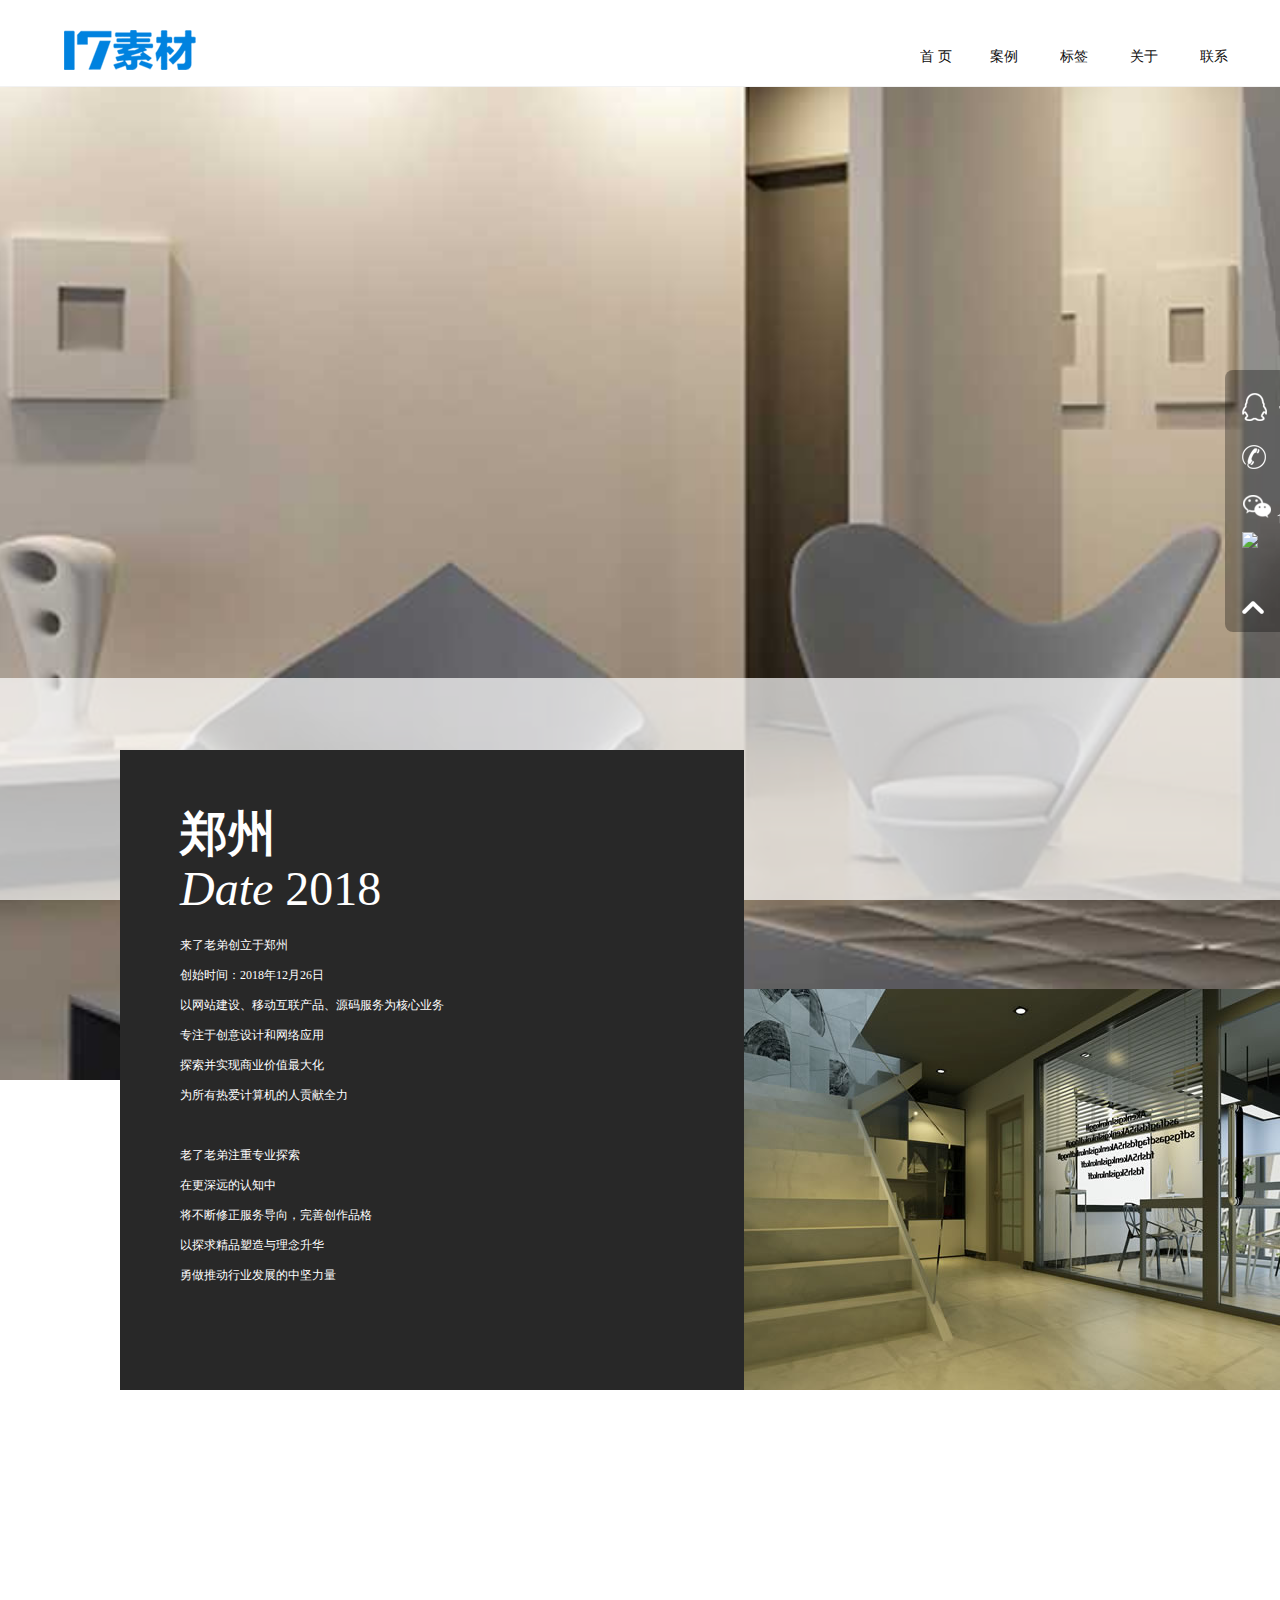
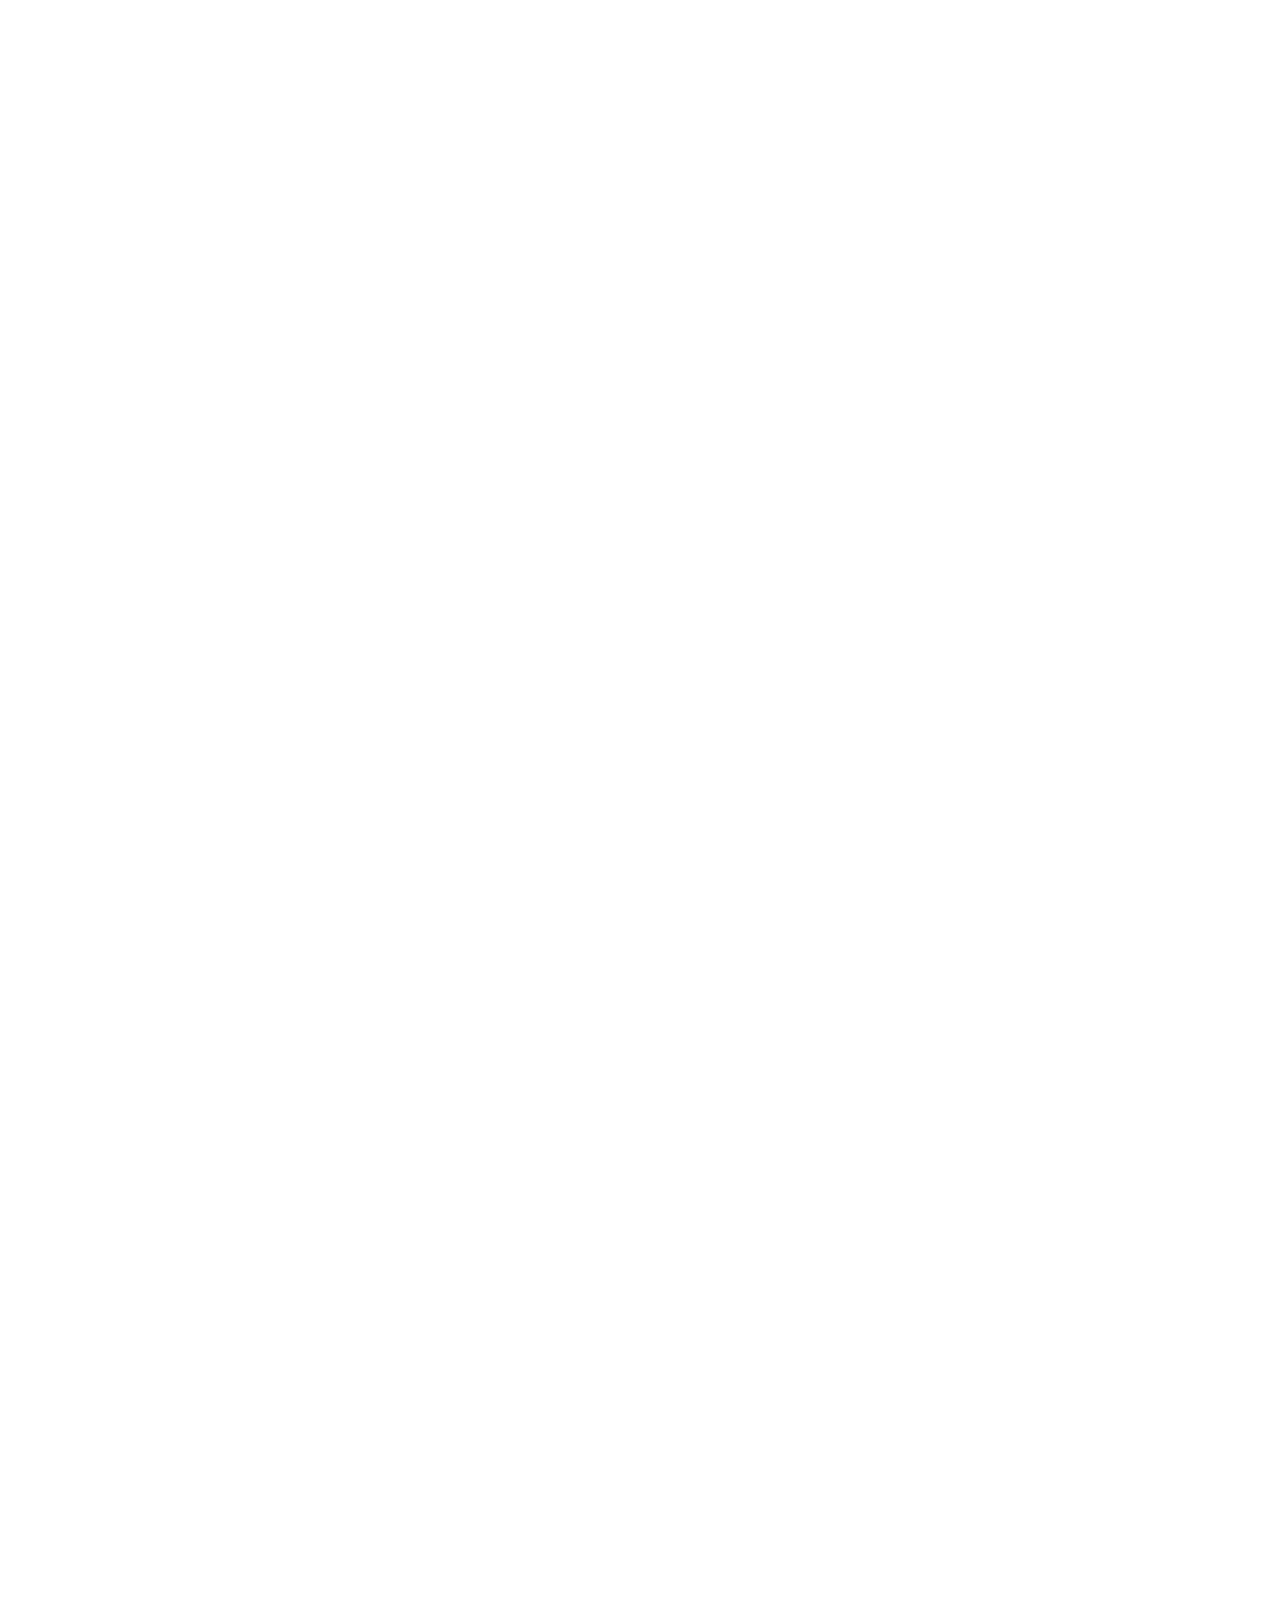
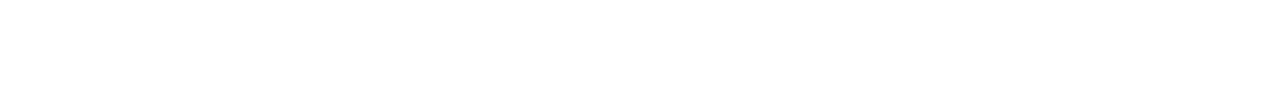
==== src/main/webapp/about.html @ 609a55c8 "前台整理-苗铭和" ====
<!DOCTYPE html PUBLIC "-//W3C//DTD XHTML 1.0 Transitional//EN" "http://www.w3.org/TR/xhtml1/DTD/xhtml1-transitional.dtd">
<html xmlns="http://www.w3.org/1999/xhtml">
<head>
<meta http-equiv="Content-Type" content="text/html; charset=utf-8" />
<meta name="renderer" content="webkit">
<title>皇室科技公司简介-关于皇室科技</title>
<link rel="stylesheet" href="css/global.css" type="text/css" />
<link rel="stylesheet" href="css/style1.css" type="text/css" />
<link rel="stylesheet" href="css/flipmenu.css" type="text/css" />
<link href="css/quanping.css" type="text/css" rel="stylesheet">
<script type="text/javascript" src="js/jquery-1.7.2.min.js"></script>
<script type="text/javascript" src="js/jquery.scrollto.js"></script><!--案例控制置顶-->
<script type="text/javascript" src="js/flipmenu-min.js"></script>
<script type="text/javascript" language="javascript" src="js/index2.js"></script>
<script type="text/javascript">
	$(document).ready(function(){
		var menu1 = new Flipmenu("flip_menu1");
		var menu2 = new Flipmenu("flip_menu2");
	});
</script>
<script type="text/javascript" src="js/index.js"></script>
<!--[if lt IE 7 ]>
<script>
    DD_belatedPNG.fix('div,img,a,span'); 
</script>
<![endif]-->
</head>
<body id="sbody" class="home sbody">
<div id="metop">
  <div id="header">
    <div class="common">
      <div class="logos"><a href="index.html"><img src="images/lg.png"/></a></div>
      <div class="navs">
        <ul id="flip_menu1">
          <li><A href="contact.html">联系</A></li>
          <li><A href="about.html">关于</A></li>      
          <li><A href="experience.html">标签</A></li>
          <li><A href="works.html">案例</A></li>
          <li><A href="index.html">首 页</A></li>
        </ul>
      </div>

    </div>
  </div>
</div>
<div id="metop2">
  <div id="header2">
    <div class="head_left">
      <div class="logo"><a href="#"><img src="images/lg2.png"/></a></div>
    </div>
    <div class="head_right"><a href="javascript:;" class="open_menu"></a></div>
  </div>
</div>
<div id="nav">
  <div class="nav_top"><a class="logo_menu"><img src="images/logo_menu.png" /></a>
    <div class="head_right"><a class="open_menu"></a></div>
  </div>
  <div class="nav_main">
    <h1>Menu</h1>
    <ul>
      <li class="homes">
        <h2><a href="index.html">首 页<em>Home</em></a></h2>
      </li>
      <li class="cases">
        <h2><a href="works.html">案 例<em>cases</em></a></h2>
      </li>
      <li class="Experiences">
        <h2><a href="experience.html">标签<em>Experience</em></a></h2>
      </li>
      <li class="abouts">
        <h2><a href="about.html">关 于<em>About</em></a></h2>
      </li>
      <li class="Contacts">
        <h2><a href="contact.html">联系<em>Contact</em></a></h2>
      </li>
    </ul>
    <div class="clear"></div>
  </div>
</div>
<!--顶部导航-->
<div id="content">
  <div class="image-top image-top2"></div>
  <div class="div-center">
    <div class="div-center-main"> </div>
  </div>
  <div class="image-center image-center2">
    <div class="img-center-div-main">
      <div class="bjinfo">
        <dl>
          <dd>
            <div>
              <h2><strong>郑州</strong><em>Date</em>&nbsp;<font>2018</font></h2>
              <p>来了老弟创立于郑州<br />
              创始时间：2018年12月26日<br />
                以网站建设、移动互联产品、源码服务为核心业务<br />
                专注于创意设计和网络应用<br />
                探索并实现商业价值最大化<br />
                为所有热爱计算机的人贡献全力</p>
              <p>老了老弟注重专业探索<br />
                在更深远的认知中<br />
                将不断修正服务导向，完善创作品格<br />
                以探求精品塑造与理念升华<br />
                勇做推动行业发展的中坚力量</p>
            </div>
          </dd>
          <dt><img src="images/bjinfo.jpg" /></dt>
        </dl>
      </div>
      <div class="exdiv">
        <dl>
          <dt><img src="images/ingredient-oyster.jpg" /></dt>
          <dd>
            <div>
              <h2>Exploration</h2>
              <p>项目宗旨在于追求与奉献<br />
                服务有技术需求的企业以及客户<br />
                凭借对设计的热爱执着，营销趋势的敏锐洞察和深刻理解<br />
                与众多客户在蓬勃发展的市场环境中互促共生</p>
            </div>
          </dd>
        </dl>
      </div>
      <div class="hzdiv">
        <dl>
          <dd>
            <div>
              <p>珍视与客户的每次合作<br />
                坚持一切工作都以"创意、快捷"这一情节展开<br />
                并始终信奉"全力以赴"的服务理念<br />
                总是付出更多参与其中</p>
            </div>
          </dd>
          <dt><img src="images/jjimg.jpg" /></dt>
        </dl>
      </div>
    </div>
  </div>
</div>
</body>

<div class="right_contact_img" style="z-index: 9998; right: 0px;">
  <ul>
    <li><a href="#"><img src="images/qq.png" width="56" height="56" /></a>
      <div class="pull_down2 qq"><A href="tencent://message/?uin=2070068062&Site=bdesign.com.cn&Menu=yes" target="_blank"><img src="images/qq_03.png" width="180" height="56"></A></div>
    </li>
    <li><a href="#"><img src="images/phone.png" width="56" height="56" /></a>
      <div class="pull_down2 dianhua"><img src="images/phone_03.png" width="180" height="56"></div>
    </li>
    </li>
  </ul>
</div>
<div class="foot_gotop" id="foot_gotop"><a class="hyfl_open" id="hyfl_a_a" href="javascript:;"></a></div>
<div class="foot_qp" id="foot_qp"><a href="javascript:;"></a></div>
<script>
$('#contactus .hz_point').hover(function(){
	$('#contactus .hz_bg').show();
},function(){
	$('#contactus .hz_bg').hide();
});
</script>
<script type="text/javascript">
	$(window).scroll(function(){
		if($(window).scrollTop()>300)
			$('.foot_gotop').fadeIn();	
		else
			$('.foot_gotop').fadeOut();	
	})
	$('#foot_gotop').click(function(){
		$('body').ScrollTo(800);return false;	
	})
$('#foot_qp').click(function(){
	if($(this).attr('class').indexOf('foot_tcqp')<0){
		$('.left_case_list').stop().animate({'left':'-95px'},600,function(){});
		$('.right_contact_img').stop().animate({'right':'-73px'},600,function(){});
		$('.foot_hyfl').stop().animate({'bottom':'-238px'},600,function(){});
		$(this).addClass('foot_tcqp');
	}else{
		$('.left_case_list').stop().animate({'left':'0'},600,function(){});
		$('.right_contact_img').stop().animate({'right':'0'},600,function(){});
		$('.foot_hyfl').stop().animate({'bottom':'-175px'},600,function(){});
		$(this).removeClass('foot_tcqp');
	}
	return false;
})
	</script>
<link rel="stylesheet" href="css/style.css">   
<div class="sidebar">
	<ul>
		<li><a href="tencent://message/?uin=976678755&Site=bdesign.com.cn&Menu=yes" target="_blank"><img src="images/img58.png"/></a></li>
		<li><a href="#"><img src="images/img59.png"/></a></li>
        <li><a href="#"><img src="images/img611.png"/></a></li>
        <li><a href="#"><img src="images/email.png"/></a></li>
		<li><a href="#hero"><img src="images/img60.png"/></a></li>
	</ul>
</div>    
<script>
//tanchuang
var showi=0;
$(window).load(function shows(){  
	   setTimeout(function(){
		   $(".Tpiaochuan").stop().fadeIn(500);   
	   },30000);
	   $(function closee(){   
		  $(".noneyin").click(function(){  
			  $(".Tpiaochuan").stop().fadeOut(200);
			  if(showi!=1)
			  {
					 shows(); 
					 showi++;
			  }
			  })
		  })
	})
</script>
<style type="text/css">
.Tpiaochuan{ width:500px; height:230px; background:url(images/bgx-1.png) no-repeat center center; position:fixed; left:50%; margin-left:-250px; z-index:9999; top:50%; margin-top:-115px;
	background-size:100% 100%;
	-webkit-background-size:100% 100%;
	-moz-background-size:100% 100%;
	display:none;
	opacity:0.9; -html-opacity:0.9;
}
.Tpiaochuan .noneyin{ position:absolute; bottom:30px; left:37px; cursor:pointer;}
.Tpiaochuan .zixun{ position:absolute; bottom:30px; right:30px; cursor:pointer;}	
</style>
<script type='text/javascript' src='http://tb.53kf.com/kf.php?arg=10005350&style=2'></script>
</html>
---- src/main/webapp/css/global.css ----
@charset "utf-8";
/* CSS Document */
body, ol, ul, li, table, tr, td, dt, dd, dl, p, h1, h2, h3, h4, h5, h6, form, input, select, textarea {
	margin:0;
	padding:0;
	font-family: "MS Serif", "New York", Microsoft YaHei;
	font-weight:normal;
}
body {
	font-size:12px;
	color:#030303;
	margin:0;
	padding:0;
}
input, button, select, textarea {
	outline:none
}
html {
	overflow-x:hidden;
}
a img {
	border:none;
	display:block;
}
li {
	list-style-type:none;
}
a {
	text-decoration:none;
	color:#000;
}
input {
	vertical-align:middle;
	font-family:"微软雅黑"
}
table {
	border-collapse:collapse;
	font-family:"微软雅黑";
}
a:hover {
	cursor:pointer;
}
a, area {
blr:expression(this.onFocus=this.blur())
} /* for IE */
:focus {
	-moz-outline-style: none;
} /* for Firefox */
a {
	outline:none;
} /* for FF Chrome */
.clear {
	clear:both;
}
img {
	display:block;
}
textarea {
	resize:none;
}
p img {
	display:inline;
}
b {
	font-weight:500;
	font-family:"Arial";
}
/*翻页*/
.page {
	height:23px;
	padding-top:46px;
	text-align:center;
	clear:both;
	background:#FFF;
}
.page a {
	color:#333;
	width:15px;
	height:21px;
	line-height:21px;
	text-align:center;
	display:inline-block;
}
.page a:hover {
	color:#f26f03;
	text-decoration:underline;
}
.page .hover {
	color:#f26f03;
	text-decoration:underline;
}
.page .up {
	width:64px;
	text-align:center;
	height:23px;
	line-height:23px;
	font-size:12px;
	font-family:"微软雅黑", "Arial";
	color:#333;
	background:#e5e5e5;
	display:inline-block;
	margin-right:10px;
}
.page .up:hover {
	background:url(../images/pu_47.jpg) no-repeat;
	color:#FFF;
	text-decoration:none;
}
.page .next {
	width:64px;
	text-align:center;
	height:23px;
	line-height:23px;
	font-size:12px;
	font-family:"微软雅黑", "Arial";
	color:#333;
	background:#e5e5e5;
	display:inline-block;
	margin-left:10px;
}
.page .next:hover {
	background:url(../images/pu_47.jpg) no-repeat;
	color:#FFF;
	text-decoration:none;
}
#metop {
	width:100%;
	background:#fff;
	position:fixed;
	top:0;
	z-index:999;
	border-bottom:1px solid #f2f2f2;
}
#metop2 {
	width:100%;
	background-color:rgba(0,0,0,0.25);
	position:fixed;
	top:-126px;
	height:86px;
	z-index:999;
/*	border-bottom:1px solid #000;*/
}
#header {
	min-height:86px;
	width:100%;
	min-width:320px;
	margin:0 auto;
	position:relative;
}
#header .logo {
	margin-top:25px;
}
#header2 {
	min-height:86px;
	width:100%;
	min-width:320px;
	margin:0 auto;
	position:relative;
}
.head_left {
	float:left;
	padding-left:30px;
	padding-top:15px;
}
.head_right {
	float:right;
	height:34px;
	width:34px;
	margin-right:30px;
	background:url(../images/nv.png) no-repeat 14px 34px;
	margin-top:20px;
	position:relative;
	transition: all 0.5s cubic-bezier(0.7, 0, 0.3, 1) 0s;
	cursor:pointer;
}
.head_right.toggle {
	transform: rotate(90deg)
}
a.open_menu {
	background-color: #fff;
	display: block;
	height: 4px;
	margin-top: -2px;
	position: relative;
	top: 50%;
	transition: all 0.3s cubic-bezier(0.7, 0, 0.3, 1) 0s;
	width: 100%;
}
.head_right:hover a.open_menu:before {
	transform: translateY(-2px) rotate(0deg);
}
.head_right:hover a.open_menu:after {
	transform: translateY(2px) rotate(0deg);
}
.toggle:hover a.open_menu:before {
	transform: translateY(0px) rotate(-55deg);
}
.toggle:hover a.open_menu:after {
	transform: translateY(0px) rotate(55deg);
}
a.open_menu:after, a.open_menu:before {
	background-color: #fff;
	content: "";
	display: block;
	height: 4px;
	left: 0;
	position: absolute;
	transition: all 0.3s cubic-bezier(0.7, 0, 0.3, 1) 0s;
	width:100%;
}
a.open_menu:after {
	top:10px;
}
a.open_menu:before {
	top:-10px;
}
.toggle a.open_menu:after, .toggle a.open_menu:before {
	top: 0;
}
.toggle a.open_menu:before {
	transform: translateY(0px) rotate(-45deg)
}
.toggle a.open_menu:after {
	transform: translateY(0px) rotate(45deg);
}
.toggle a.open_menu {
	background-color: transparent !important;
}
.nav_top a.open_menu:after, .nav_top a.open_menu:before{ background-color:#fff;}
#header .common {
	min-width:1040px;
	padding:0 10px;
	margin: 0 auto;
	position: relative;
	min-height:86px;
}
#header .common .logos {
	float:left;
	margin-top:19px;
	margin-left:20px;
}
#header .common .navs {
	display:inline;
	float:right;
	padding-top:45px
}
#header .common .navs ul li {
	float:right;
	width:70px;
	height:40px;
	/*padding-left:12px;*/
}
#header .common .navs ul li a {
	font-size:14px;
	font-family:"微软雅黑", "Arial";
}
#header .common .pull_down {
	float:right;
	display:none;
	position:absolute;
	right:10px;
	top:85px;
	width:100%;
	height:195px;
}
#header .common .pull_down ul li {
	float:right;
	width:102px;
}
#header .common .pull_down ul li p {
	height:30px;
	background:url(../images/pull_down_05.jpg) left no-repeat;
	padding-left:12px;
	width:103px;
	line-height:30px;
}
#header .common .pull_down ul li p a {
	font-size:12px;
	color:#737373;
	font-family:"微软雅黑", "Arial";
}
#header .common .pull_down ul li p a:hover {
	color:#9a73af;
	text-decoration:underline;
}
#nav {
	position:fixed;
	top:0;
	width:0;
	width:100%;
	height:100%;
	background:#282828;
	z-index:9999;
	display:none;
}
.nav_top {
	width:100%;
}
.nav_main {
	max-width:1040px;
	height:514px;
	margin:0 auto;
	position:relative;
	top:50%;
	margin-top:-300px;
	display:table;
}
.nav_main h1 {
	color:#fff;
	font-size:48px;
	clear:both;
	padding-left:10px;
	font-style:italic;
}
.nav_main ul {
	width:100%;
	padding-top:80px;
	display:table;
}
.nav_main ul li {
	width:26%;
	height:130px;
	padding-left:76px;
	float:left;
	color:#fff;
}
.nav_main ul li a {
	font-size:18px;
	color:#fff;
}
.nav_main ul li h2 {
	height:50px;
	line-height:50px;
	font-size:15px;
}
.nav_main ul li h2 a em {
	color:#949494;
	margin-left:20px;
	font-size:12px;
	font-style:normal;
	font-family:Verdana, Geneva, sans-serif;
}
.nav_main ul li div a {
	color:#dbdbdb;
	display:block;
	line-height:22px;
	font-size:12px;
}
.nav_main ul li div a:hover {
	color:#fff;
}
.nav_main ul li.homes {
	background:url(../images/homes.png) no-repeat 10px 12px;
}
.nav_main ul li.services {
	background:url(../images/services.png) no-repeat 10px 12px;
}
.nav_main ul li.cases {
	background:url(../images/cases.png) no-repeat 10px 12px;
}
.nav_main ul li.abouts {
	background:url(../images/abouts.png) no-repeat 10px 12px;
}
.nav_main ul li.news {
	background:url(../images/news.png) no-repeat 10px 12px;
}
.nav_main ul li.Advantages {
	background:url(../images/Advantages.png) no-repeat 10px 12px;
}
.nav_main ul li.Experiences {
	background:url(../images/tiyans.png) no-repeat 10px 12px;
}
.nav_main ul li.Jobs {
	background:url(../images/jobs.png) no-repeat 10px 12px;
}
.nav_main ul li.Contacts {
	background:url(../images/contacts.png) no-repeat 10px 12px;
}
.nav_main ul li div a:after {
	-webkit-transition: 0.5s cubic-bezier(0.68, -0.55, 0.265, 1.55);
	transition: 0.5s cubic-bezier(0.68, -0.55, 0.265, 1.55);
	-webkit-transform: translate3d(0, 0, 0);
	transform: translate3d(0, 0, 0);
}
.nav-toggle {
	background-color: #fff;
	position: fixed;
	-webkit-transform: rotate(0deg);
	-ms-transform: rotate(0deg);
	transform: rotate(0deg);
	-webkit-transition: 0.5s ease-in-out;
	transition: 0.5s ease-in-out;
	cursor: pointer;
	border-radius: 50%;
	width: 36px;
	height: 36px;
	top: 15px;
	right: 13px;
	z-index: 30;
	overflow: hidden;
}
.nav-toggle span {
	width: 16px;
	display: block;
	height: 2px;
	position: absolute;
	left: 10px;
	background-color: #24252f;
	opacity: 1;
	-webkit-transform: rotate(0deg);
	-ms-transform: rotate(0deg);
	transform: rotate(0deg);
	-webkit-transition: 1s cubic-bezier(0.68, -0.55, 0.265, 1.55);
	transition: 1s cubic-bezier(0.68, -0.55, 0.265, 1.55);
}
 .nav-toggle span:nth-child(1) {
 top: 13px;
}
 .nav-toggle span:nth-child(2) {
 top: 18px;
}
 .nav-toggle span:nth-child(3) {
 top: 23px;
}
 .nav-toggle.close span:nth-child(1) {
 top: 18px;
 -webkit-transform: rotate(135deg);
 -ms-transform: rotate(135deg);
 transform: rotate(135deg);
}
 .nav-toggle.close span:nth-child(2) {
 opacity: 0;
 left: -30px;
}
 .nav-toggle.close span:nth-child(3) {
 top: 18px;
 -webkit-transform: rotate(-135deg);
 -ms-transform: rotate(-135deg);
 transform: rotate(-135deg);
}
a.logo_menu {
	margin-top:21px;
	display:inline-block;
	margin-left:31px;
}
a.close_menu {
	width:50px;
	height:48px;
	display:inline-block;
	margin-top:20px;
	background:url(../images/close.png) no-repeat;
	float:right;
	margin-right:30px;
	-moz-transition:-moz-transform 0.5s; /* Firefox 4 */
	-webkit-transition: -webkit-transform 0.5s; /* Safari and Chrome */
	-o-transition: -o-transform 0.5s; /* Opera */
}
a.close_menu:hover {
	-moz-transform:rotate(90deg); /* Firefox 4 */
	-webkit-transform:rotate(90deg); /* Safari and Chrome */
	-o-transform:rotate(90deg); /* Opera */
}
/*#footer{width:100%;height:100px; background:#222324;overflow:hidden;}
#footer .foot{width:1180px;height:100px; margin:0 auto;}
#footer .foot .affiliated{width:11620;padding-top:23px; padding-left:18px;}
#footer .foot .affiliated a{color:#cecece; margin-right:41px; font-size:13px;font-family:"微软雅黑","Arial";}
#footer .foot .affiliated a:hover{color:#FFF;}
#footer .foot .affiliated .sina{width:22px;height:17px; background:url(../images/sina_46.jpg) no-repeat; display:inline-block;}
#footer .foot .affiliated .sina:hover{background:url(../images/sina_45.jpg) no-repeat;}
#footer .foot .affiliated span{color:#8e8e8e; font-size:12px;font-family:"微软雅黑","Arial";}
#footer .foot .icp{width:11620;padding-top:20px; padding-left:18px;}
#footer .foot .icp p{color:#8e8e8e; font-size:12px;font-family:"微软雅黑","Arial";}
#footer .foot .icp p span{padding-left:108px;}
*/
.browser-mask {
	position: fixed;
	_position: absolute;
	left: 0;
	top: 0;
	z-index: 99999999999;
	width: 100%;
	height: 100%;
	background: #000;
	filter: alpha(opacity = 90);
	-moz-opacity: .9;
	opacity: .9;
}
.browser-box {
	position: absolute;
	position: fixed;
	_position: absolute;
	z-index: 9999999999999;
	width: 730px;
	height: 340px;
	left: 50%;
	top: 50%;
	margin: -170px 0 0 -365px;
	padding: 0;
	background: #fff;
	border: 2px #808080 solid;
	-moz-border-radius: 8px;
	-khtml-border-radius: 8px;
	-webkit-border-radius: 8px;
	border-radius: 8px;
}
.browser-box h2 {
	color: #000;
	font-size: 24px;
	margin: 30px 25px 10px 25px;
	line-height: 1.2em;
	clear: both;
}
.browser-box h3 {
	color: #333;
	font-size: 16px;
	margin: 20px 25px;
	clear: both;
}
.browser-box div {
	color: #333;
	font-size: 14px;
	margin: 0 25px;
	padding-top: 20px;
	border-top: 1px #ccc dotted;
	clear: both;
}
.browser-box div span {
	color: #666;
	font-size: 12px;
	float: right;
}
.browser-box div span a {
	color: #369;
}
.browser-box div span a:hover {
	color: #0884CD;
}
.browser-box ul {
	height: 100px;
	width: 540px;
	_width: 580px;
	margin: 20px auto 0 auto;
	clear: both;
}
.browser-box ul li {
	float: left;
	width: 105px;
	height: 80px;
	margin: 0 15px;
	text-align: center;
}
.browser-box ul li a {
	height: 80px;
	display: block;
	clear: both;
}
.ico {
	background:url(../images/icon.png) no-repeat 0 0;
}
.icoChrome {
	background-position: 0 -228px;
	height: 80px;
	width: 105px;
	display: inline-block;
	margin-right: 20px;
}
.icoOpera {
	background-position: -115px -228px;
	height: 80px;
	width: 73px;
	display: inline-block;
	margin-right: 20px;
}
.icoFirefox {
	background-position: -197px -228px;
	height: 80px;
	width: 61px;
	display: inline-block;
	margin-right: 20px;
}
.icoSafar {
	background-position: -267px -228px;
	height: 80px;
	width: 69px;
	display: inline-block;
}
.browser-box p {
	border-top: 1px #ccc dotted;
	padding-top: 15px;
	position: relative;
	margin: 0 25px;
}
.browser-box p a {
	color: #666;
	font-size: 16px;
	height: 32px;
	line-height: 32px;
}
.browser-box p a:hover {
	color: #0884CD;
}
.icoGt {
	height: 32px;
	text-indent: 40px;
	display: inline-block;
	background-position: -298px 0;
}
.footer {
	width:100%;
	background:#000;
	overflow:hidden;
	position:relative;
	top:100px;
	left:0;
}
.footer .fgf {
	width:1px;
	display:inline-block;
	background:#7e7e7e;
	height:10px;
	margin:0 15px;
}
.bottom {
	width:1180px;
	margin:0 auto;
	padding:25px 0;
	color:#c3c3c3;
	line-height:20px;
	position:relative;
}
.bottom .wlk {
	position:absolute;
	right:30px;
	top:80px;
}
.bottom a {
	color:#c3c3c3;
}
.bottom a:hover {
	color:#fff;
}
.bottom ul {
	display:table;
	padding-top:15px;
}
.bottom ul li {
	float:left;
}
.bottom ul li span {
	display:block;
	margin-top:8px;
}
.bottom ul li span a {
	margin-right:15px;
	font-family:'微软雅黑';
}
.bottom ul li img {
	display:block;
}
.lk {
	width:100%;
	padding:15px 0;
	border-top:1px solid #333;
	color:#7d7e7e;
}
.footer .links {
	line-height:26px;
	width:1148px;
	margin:0 auto;
	padding-left:32px;
}
.footer .links a {
	color:#7d7e7e;
	margin:0 15px;
}
.footer .links a:Hover {
	color:#fff;
}
---- src/main/webapp/css/style1.css ----
@charset "utf-8";
/* CSS Document */
#num1{width:100%; display:table;}
#num2{width:100%; display:table;}
#num3{width:100%; display:table;}
#num4{width:100%; display:table;}
#num5{width:100%; display:table;}
#num6{width:100%; display:table;}
#num7{width:100%; display:table;}
#num8{width:100%; display:table;}
#main{margin:0 auto;margin-top:136px; display:table; width:1200px;}
#main .mainTop{width:100%; display:table;}
#main .mainTop .name{width:460px;height:100px; float:left; padding-left:3px;}
#main .mainTop .name h2{padding-top:20px; font-size:18px; color:#fff; font-weight:600;}
#main .mainTop .name p{line-height:34px; font-size:12px; color:#999999;}
#main .mainTop .logo_X{width:300PX;height:81px; float:right; padding-right:10px; padding-top:19px;}
#main .mainTop .logo_X a{float:right;}
#main .mainTop .logo_X a img{display:block;}
#main .mianImg{width:1200px;display:table; margin:0 auto; background:#FFF;}
#main .mianImg img{ width:1200px !important; }
#main .mianLink{width:1200px;height:63px;margin:0 auto; background:#FFF; margin-top:24px;}
#main .mianLink .htmlLink{width:185px;height:63px; float:left;}
#main .mianLink .htmlLink a{width:185px;height:63px;line-height:63px; display:block; text-align:center; background:#7d7d7d; color:#FFF; font-size:14PX;font-family:"微软雅黑","Arial";}
#main .mianLink .htmlLink a:hover{ background:#610085;}
#main .share{width:253px;height:63px; float:right; color:#737373;line-height:63px;}
#main .share span{width:55px; line-height:63px; float:left;}
#main .share .BSHARE_COUNT{width:41px;}
#main .share .bshare-custom{padding-top:21px;height:18px; float:left;}
.recommend {width:1200px;height:264px; overflow:hidden;}
.recommend #container_case .case_one{margin:0; margin-right:26px;}
.recommend #container_case .fe div:nth-child(4n){margin-right:0;}
.entire{width:100%; display:block; top:86px;left:0px;position:relative;min-height:760px;}
.entire .bj{position:absolute;right:0;top:0px;}
.entire .quancheng{ width:85%;height:667px; overflow:hidden;position:absolute;left:0px;top:0px; float:left;}
.entire .quancheng .hua{height:667px;position:relative; z-index:9;left:15%;top:0;width:954px;}
.entire .quancheng .hua h2{padding-top:43px; font-size:30px; color:#FFF;height:140px;}
.entire .quancheng .hua h2 span{display:inline; padding-left:8px;}
.entire .quancheng .hua h2 span img{display:inline;}
.entire .quancheng .hua .flip{width:954px;height:342px; overflow:hidden;}
.entire .quancheng .hua .jiantou{position:absolute;left:100px;top:50%;margim-top:-22px;width:19px;height:44px;filter:alpha(opacity=0);-moz-opacity:0;opacity:0;}
.entire .quancheng .hua .flip .before{width:174px;height:227px; float:left; padding-top:115px; margin-right:32px;}
.entire .quancheng .hua .flip .before .name{width:174px; text-align:center;height:57px; color:#f1980c; font-size:18px; font-weight:600; line-height:57px; border-top:2px #f1980c solid;}
.entire .quancheng .hua .flip .before .quan{width:174px; text-align:center;height:50px; color:#fff;font-size:14px; font-weight:600; line-height:50px;}
.entire .quancheng .hua .flip .Mid{width:542px;height:342px; float:left; margin-right:32px;}
.entire .quancheng .hua .flip .Mid .name{width:542px; text-align:center;height:57px; color:#0f9888; font-size:18px; font-weight:600; line-height:57px; border-top:2px #0f9888 solid; clear:both;}
.entire .quancheng .hua .flip .Mid .mid1{width:174px; margin-right:10px; display:table; padding-top:76px; float:left;}
.entire .quancheng .hua .flip .Mid .mid2{width:174px; margin-right:10px; display:table;float:left;}
.entire .quancheng .hua .flip .Mid .mid3{width:174px; display:table; padding-top:117px; float:left;}
.entire .quancheng .hua .flip .Mid .quan{width:174px; text-align:center;height:50px; color:#fff;font-size:14px; font-weight:600; line-height:50px;}
.entire .quancheng .hua .flip .after{width:174px;height:293px; float:left; padding-top:39px;}
.entire .quancheng .hua .flip .after .name{width:174px; text-align:center;height:57px; color:#1e789d; font-size:18px; font-weight:600; line-height:57px; border-top:2px #1e789d solid;}
.entire .quancheng .hua .flip .after .quan{width:174px; text-align:center;height:50px; color:#fff;font-size:14px; font-weight:600; line-height:50px;}
.entire .quancheng .hua .pic2{
    position:absolute;
    top:0;
    left:0;
    z-index:-1;
}
.entire .quancheng .hua .image_container{width:174px;height:37px; margin-top:2px; position:relative;}
.entire .quancheng .hua .image_container a{
    float:left;
    -webkit-perspective: 600px;
    -moz-perspective: 600px;
}
.entire .quancheng .hua .flip .before  .pic1{background:#f2980c;}
.entire .quancheng .hua .flip .Mid .pic1{background:#0ab69e;}
.entire .quancheng .hua .flip .Mid .mid2 .pic1{background:#0f9789;}
.entire .quancheng .hua .flip .Mid .mid3 .pic1{background:#167b75;}
.entire .quancheng .hua .flip .after .pic1{background:#1e789d;}
.entire .quancheng .hua .image_container a .pic1{color:#FFF; line-height:37px; padding-left:12px; display:block; width:162px;}
.entire .quancheng .hua .image_container a .pic1{
    -webkit-transform: rotateX(0deg) rotateY(0deg);
    -webkit-transform-style: preserve-3d;
    -webkit-backface-visibility: hidden;
    -moz-transform: rotateX(0deg) rotateY(0deg);
    -moz-transform-style: preserve-3d;
    -moz-backface-visibility: hidden;
    -o-transition: all .2s ease-in-out;
    -ms-transition: all .2s ease-in-out;
    -moz-transition: all .2s ease-in-out;
    -webkit-transition: all .2s ease-in-out;
    transition: all .2s ease-in-out;
}
.entire .quancheng .hua .image_container a:hover .pic1{
    -webkit-transform:rotateX(180deg);
    -moz-transform:rotateX(180deg);
}
.entire .quancheng .hua .image_container a .pic2{
	position:absolute;left:0px;top:0px;
    -webkit-transform: rotateX(-180deg);
    -webkit-transform-style: preserve-3d;
    -webkit-backface-visibility: hidden;
    -moz-transform: rotateX(-180deg);
    -moz-transform-style: preserve-3d;
    -moz-backface-visibility: hidden;
    -o-transition: all .2s ease-in-out;
    -ms-transition: all .2s ease-in-out;
    -moz-transition: all .2s ease-in-out;
    -webkit-transition: all .2s ease-in-out;
    transition: all .2s ease-in-out;/*z-index:10;
    position:absolute;*/
}
.entire .quancheng .hua .image_container a:hover .pic2{
    -webkit-transform:rotateX(0deg) rotateY(0deg);
    -moz-transform:rotateX(0deg) rotate(0deg);
    z-index: 10;
    position: absolute;
}
.entire .yitihua{width:15%;height:667px; overflow:hidden;position:absolute;right:0px;top:0px;float:right;}
.entire .yitihua .jiantou{position:absolute;right:180px;top:50%;margim-top:-22px;width:19px;height:44px;filter:alpha(opacity=100);-moz-opacity:1;opacity:1;}
.entire .yitihua .huadong{width:200px;height:800px; position:absolute;left:0px;top:0px;z-index:99; cursor:pointer;}
.entire .yitihua .hua{height:667px;position:relative; z-index:9;left:15%;top:0;width:100%; overflow:hidden;}
.entire .yitihua .hua h2{padding-top:43px; font-size:30px; color:#FFF;height:195px;}
.entire .yitihua .hua h2 span{display:inline; padding-left:8px;}
.entire .yitihua .hua h2 span img{display:inline;}
.entire .yitihua .hua .yitiMain{width:100%;height:280px;position:relative;filter:alpha(opacity=0);-moz-opacity:0;opacity:0;}
.entire .yitihua .hua .yitiMain .d1 p{line-height:34px; text-align:center; color:#fff; font-size:16px;font-family:"微软雅黑","Arial"; width:100%; margin-top:27px;}
.entire .yitihua .hua .yitiMain .pointer1{left:0px;top:0px;width:92px; display:table;position:absolute;}
.entire .yitihua .hua .yitiMain .pointer2{left:138px;top:0px;width:162px;display:table; position:absolute;}
.entire .yitihua .hua .yitiMain .pointer3{left:330px;top:0px;width:148px;display:table;position:absolute;}
.entire .yitihua .hua .yitiMain .pointer4{left:500px;top:0px;width:136px;display:table;position:absolute;}
.entire .yitihua .hua .yitiMain .pointer5{left:689px;top:0px;width:137px;display:table; position:absolute;}
.entire .yitihua .hua .yitiMain .pointer5 p{text-align:left; text-indent:25px;}
/*数据*/
.data{width:100%; display:table;margin-top:100px; position:relative; background:#222324; overflow:hidden;}
.data .pic2{
    position:absolute;
    top:0;
    left:0;
    z-index:-1;
}
.data .image_container a{
	width:100%;height:100%; display:block;
    float:left;
    -webkit-perspective: 600px;
    -moz-perspective: 600px;
}
.data .image_container a .pic1{
    -webkit-transform: rotateX(0deg) rotateY(0deg);
    -webkit-transform-style: preserve-3d;
    -webkit-backface-visibility: hidden;
    -moz-transform: rotateX(0deg) rotateY(0deg);
    -moz-transform-style: preserve-3d;
    -moz-backface-visibility: hidden;
    -o-transition: all .4s ease-in-out;
    -ms-transition: all .4s ease-in-out;
    -moz-transition: all .4s ease-in-out;
    -webkit-transition: all .4s ease-in-out;
    transition: all .4s ease-in-out;
}
.data .image_container a:hover .pic1{
    -webkit-transform:rotateX(180deg);
    -moz-transform:rotateX(180deg);
}
.data .image_container a .pic2{
    -webkit-transform: rotateX(-180deg);
    -webkit-transform-style: preserve-3d;
    -webkit-backface-visibility: hidden;
    -moz-transform: rotateX(-180deg);
    -moz-transform-style: preserve-3d;
    -moz-backface-visibility: hidden;
    -o-transition: all .4s ease-in-out;
    -ms-transition: all .4s ease-in-out;
    -moz-transition: all .4s ease-in-out;
    -webkit-transition: all .4s ease-in-out;
    transition: all .4s ease-in-out;/*z-index:10;
    position:absolute;*/
}
.data .image_container a:hover .pic2{
    -webkit-transform:rotateX(0deg) rotateY(0deg);
    -moz-transform:rotateX(0deg) rotate(0deg);
    z-index: 10;
    position: absolute;
}
.data .row1{width:100%;height:33%;}
.data .row1 .row1_1{width:33%;height:100%; float:left; position:relative; z-index:11;}
.data .row1 .row1_1 .pic1{width:100%;height:100%; border-right:1px #3e3e3e solid; border-bottom:1px #3e3e3e solid; background:#2a2a2a; overflow:hidden;}
.data .row1 .row1_1 .pic1 .num{width:143px;height:122px; border-top:1px #fff solid; position:absolute;right:30px;top:50%; margin-top:-61px;}
.data .row1 .row1_1 .pic1 .num span{font-size:12px; color:#ffffff;font-family:"微软雅黑","Arial"; padding-top:12px; display:block;/* text-align:right;*/}
.data .row1 .row1_1 .pic1 .num p{padding-top:12px; display:block; font-size:45px; font-weight:500; color:#74c3eb; font-family:"Arial";} 
.data .row1 .row1_1 .pic1 .num p strong{font-size:17px;font-family:"微软雅黑","Arial"; padding-left:14px;}
.data .row1 .row1_1 .pic1 .we{width:290px; display:table;position:absolute;right:30px;top:50%; margin-top:30px;}
.data .row1 .row1_1 .pic1 .we b{font-size:12px; color:#ffffff;font-family:"微软雅黑","Arial"; padding-top:12px; display:block; font-weight:500;filter:alpha(opacity=50);-moz-opacity:0.5;opacity:0.5; text-align:right;}
.data .row1 .row1_1 .pic2{width:100%;height:100%;background:#2a2a2a; overflow:hidden;}
.data .row1 .row1_1 .pic2 img{position:absolute;left:50%;top:50%;margin-left:-440px;margin-top:-250px;}
.data .row1 .row1_1 .pic2 .we{width:210px; display:table;position:absolute;right:30px;top:50%; margin-top:30px;}
.data .row1 .row1_1 .pic1 .we b{font-size:12px; color:#ffffff;font-family:"微软雅黑","Arial"; padding-top:12px; display:block; font-weight:500;filter:alpha(opacity=50);-moz-opacity:0.5;opacity:0.5; text-align:right;}
.data .row1 .row1_2{width:34%;height:100%; float:left; position:relative; z-index:10;}
.data .row1 .row1_2 .pic1{width:100%;height:100%;border-bottom:1px #3e3e3e solid; background:#2a2a2a; overflow:hidden;}
.data .row1 .row1_2 .pic1 .num{width:143px;height:122px; border-top:1px #fff solid; position:absolute;right:30px;top:50%; margin-top:-61px;}
.data .row1 .row1_2 .pic1 .num span{font-size:12px; color:#ffffff;font-family:"微软雅黑","Arial"; padding-top:12px; display:block;/* text-align:right;*/}
.data .row1 .row1_2 .pic1 .num p{padding-top:12px; display:block; font-size:45px; font-weight:500; color:#74c3eb; font-family:"Arial";} 
.data .row1 .row1_2 .pic1 .num p strong{font-size:17px;font-family:"微软雅黑","Arial"; padding-left:14px;}
.data .row1 .row1_2 .pic1 .we{width:290px; display:table;position:absolute;right:30px;top:50%; margin-top:30px;}
.data .row1 .row1_2 .pic1 .we b{font-size:12px; color:#ffffff;font-family:"微软雅黑","Arial"; padding-top:12px; display:block; font-weight:500;filter:alpha(opacity=50);-moz-opacity:0.5;opacity:0.5; text-align:right;}
.data .row1 .row1_2 .pic2{width:100%;height:100%;background:#2a2a2a; overflow:hidden;}
.data .row1 .row1_2 .pic2{width:100%;height:100%;background:#2a2a2a; overflow:hidden;}
.data .row1 .row1_2 .pic2 img{position:absolute;left:50%;top:50%;margin-left:-440px;margin-top:-250px;}
.data .row1 .row1_3{width:33%;height:100%; float:left; position:relative; z-index:11}
.data .row1 .row1_3 .pic1{width:100%;height:100%; border-left:1px #3e3e3e solid; border-bottom:1px #3e3e3e solid; background:#2a2a2a; overflow:hidden;}
.data .row1 .row1_3 .pic1 .num{width:143px;height:122px; border-top:1px #fff solid; position:absolute;right:30px;top:50%; margin-top:-61px;}
.data .row1 .row1_3 .pic1 .num span{font-size:12px; color:#ffffff;font-family:"微软雅黑","Arial"; padding-top:12px; display:block;/* text-align:right;*/}
.data .row1 .row1_3 .pic1 .num p{padding-top:12px; display:block; font-size:45px; font-weight:500; color:#74c3eb; font-family:"Arial";} 
.data .row1 .row1_3 .pic1 .num p strong{font-size:17px;font-family:"微软雅黑","Arial"; padding-left:14px;}
.data .row1 .row1_3 .pic1 .we{width:290px; display:table;position:absolute;right:30px;top:50%; margin-top:30px;}
.data .row1 .row1_3 .pic1 .we b{font-size:12px; color:#ffffff;font-family:"微软雅黑","Arial"; padding-top:12px; display:block; font-weight:500;filter:alpha(opacity=50);-moz-opacity:0.5;opacity:0.5; text-align:right;}
.data .row1 .row1_3 .pic2{width:100%;height:100%;background:#2a2a2a; overflow:hidden;}
.data .row1 .row1_3 .pic2{width:100%;height:100%;background:#2a2a2a; overflow:hidden;}
.data .row1 .row1_3 .pic2 img{position:absolute;left:50%;top:50%;margin-left:-440px;margin-top:-250px;}
.data .row2{width:100%;height:34%;}
.data .row2 .row1_1{width:33%;height:100%; float:left; position:relative; z-index:10;}
.data .row2 .row1_1 .pic1{width:100%;height:100%; border-right:1px #3e3e3e solid; border-bottom:1px #3e3e3e solid; background:#2a2a2a; overflow:hidden;}
.data .row2 .row1_1 .pic1 .num{width:143px;height:122px; border-top:1px #fff solid; position:absolute;right:30px;top:50%; margin-top:-61px;}
.data .row2 .row1_1 .pic1 .num span{font-size:12px; color:#ffffff;font-family:"微软雅黑","Arial"; padding-top:12px; display:block;/* text-align:right;*/}
.data .row2 .row1_1 .pic1 .num p{padding-top:12px; display:block; font-size:45px; font-weight:500; color:#f78a0c; font-family:"Arial";} 
.data .row2 .row1_1 .pic1 .num p strong{font-size:17px;font-family:"微软雅黑","Arial"; padding-left:14px;}
.data .row2 .row1_1 .pic1 .we{width:290px; display:table;position:absolute;right:30px;top:50%; margin-top:30px;}
.data .row2 .row1_1 .pic1 .we b{font-size:12px; color:#ffffff;font-family:"微软雅黑","Arial"; padding-top:12px; display:block; font-weight:500;filter:alpha(opacity=50);-moz-opacity:0.5;opacity:0.5; text-align:right;}
.data .row2 .row1_1 .pic2{width:100%;height:100%;background:#2a2a2a; overflow:hidden;}
.data .row2 .row1_1 .pic2 img{position:absolute;left:50%;top:50%;margin-left:-440px;margin-top:-250px;}
.data .row2 .row1_2{width:34%;height:100%; float:left; position:relative; z-index:9;}
.data .row2 .row1_2 .pic1{width:100%;height:100%;border-bottom:1px #3e3e3e solid; background:#2a2a2a; overflow:hidden;}
.data .row2 .row1_2 .pic1 .num{width:143px;height:122px; border-top:1px #fff solid; position:absolute;right:30px;top:50%; margin-top:-61px;}
.data .row2 .row1_2 .pic1 .num span{font-size:12px; color:#ffffff;font-family:"微软雅黑","Arial"; padding-top:12px; display:block;/* text-align:right;*/}
.data .row2 .row1_2 .pic1 .num p{padding-top:12px; display:block; font-size:45px; font-weight:500; color:#f78a0c; font-family:"Arial";} 
.data .row2 .row1_2 .pic1 .num p strong{font-size:17px;font-family:"微软雅黑","Arial"; padding-left:14px;}
.data .row2 .row1_2 .pic1 .we{width:290px; display:table;position:absolute;right:30px;top:50%; margin-top:30px;}
.data .row2 .row1_2 .pic1 .we b{font-size:12px; color:#ffffff;font-family:"微软雅黑","Arial"; padding-top:12px; display:block; font-weight:500;filter:alpha(opacity=50);-moz-opacity:0.5;opacity:0.5; text-align:right;}
.data .row2 .row1_2 .pic2{width:100%;height:100%;background:#2a2a2a; overflow:hidden;}
.data .row2 .row1_2 .pic2 img{position:absolute;left:50%;top:50%;margin-left:-440px;margin-top:-250px;}
.data .row2 .row1_3{width:33%;height:100%; float:left; position:relative; z-index:10}
.data .row2 .row1_3 .pic1{width:100%;height:100%; border-left:1px #3e3e3e solid; border-bottom:1px #3e3e3e solid; background:#2a2a2a; overflow:hidden;}
.data .row2 .row1_3 .pic1 .num{width:143px;height:122px; border-top:1px #fff solid; position:absolute;right:30px;top:50%; margin-top:-61px;}
.data .row2 .row1_3 .pic1 .num span{font-size:12px; color:#ffffff;font-family:"微软雅黑","Arial"; padding-top:12px; display:block;/* text-align:right;*/}
.data .row2 .row1_3 .pic1 .num p{padding-top:12px; display:block; font-size:45px; font-weight:500; color:#f78a0c; font-family:"Arial";} 
.data .row2 .row1_3 .pic1 .num p strong{font-size:17px;font-family:"微软雅黑","Arial"; padding-left:14px;}
.data .row2 .row1_3 .pic1 .we{width:290px; display:table;position:absolute;right:30px;top:50%; margin-top:30px;}
.data .row2 .row1_3 .pic1 .we b{font-size:12px; color:#ffffff;font-family:"微软雅黑","Arial"; padding-top:12px; display:block; font-weight:500;filter:alpha(opacity=50);-moz-opacity:0.5;opacity:0.5; text-align:right;}
.data .row2 .row1_3 .pic2{width:100%;height:100%;background:#2a2a2a; overflow:hidden;}
.data .row2 .row1_3 .pic2 img{position:absolute;left:50%;top:50%;margin-left:-440px;margin-top:-250px;}
.data .row3{width:100%;height:33%;}
.data .row3 .row1_1{width:33%;height:100%; float:left; position:relative; z-index:9;}
.data .row3 .row1_1 .pic1{width:100%;height:100%; border-right:1px #3e3e3e solid;background:#2a2a2a; overflow:hidden;}
.data .row3 .row1_1 .pic1 .num{width:143px;height:122px; border-top:1px #fff solid; position:absolute;right:30px;top:50%; margin-top:-61px;}
.data .row3 .row1_1 .pic1 .num span{font-size:12px; color:#ffffff;font-family:"微软雅黑","Arial"; padding-top:12px; display:block;/* text-align:right;*/}
.data .row3 .row1_1 .pic1 .num p{padding-top:12px; display:block; font-size:45px; font-weight:500; color:#74b52f; font-family:"Arial";} 
.data .row3 .row1_1 .pic1 .num p strong{font-size:17px;font-family:"微软雅黑","Arial"; padding-left:14px;}
.data .row3 .row1_1 .pic1 .we{width:290px; display:table;position:absolute;right:30px;top:50%; margin-top:30px;}
.data .row3 .row1_1 .pic1 .we b{font-size:12px; color:#ffffff;font-family:"微软雅黑","Arial"; padding-top:12px; display:block; font-weight:500;filter:alpha(opacity=50);-moz-opacity:0.5;opacity:0.5; text-align:right;}
.data .row3 .row1_1 .pic2{width:100%;height:100%;background:#2a2a2a; overflow:hidden;}
.data .row3 .row1_1 .pic2 img{position:absolute;left:50%;top:50%;margin-left:-440px;margin-top:-250px;}
.data .row3 .row1_2{width:34%;height:100%; float:left; position:relative; z-index:8;}
.data .row3 .row1_2 .pic1{width:100%;height:100%;background:#2a2a2a; overflow:hidden;}
.data .row3 .row1_2 .pic1 .num{width:143px;height:122px; border-top:1px #fff solid; position:absolute;right:30px;top:50%; margin-top:-61px;}
.data .row3 .row1_2 .pic1 .num span{font-size:12px; color:#ffffff;font-family:"微软雅黑","Arial"; padding-top:12px; display:block;/* text-align:right;*/}
.data .row3 .row1_2 .pic1 .num p{padding-top:12px; display:block; font-size:45px; font-weight:500; color:#74b52f; font-family:"Arial";} 
.data .row3 .row1_2 .pic1 .num p strong{font-size:17px;font-family:"微软雅黑","Arial"; padding-left:14px;}
.data .row3 .row1_2 .pic1 .we{width:290px; display:table;position:absolute;right:30px;top:50%; margin-top:30px;}
.data .row3 .row1_2 .pic1 .we b{font-size:12px; color:#ffffff;font-family:"微软雅黑","Arial"; padding-top:12px; display:block; font-weight:500;filter:alpha(opacity=50);-moz-opacity:0.5;opacity:0.5; text-align:right;}
.data .row3 .row1_2 .pic2{width:100%;height:100%;background:#2a2a2a; overflow:hidden;}
.data .row3 .row1_2 .pic2 img{position:absolute;left:50%;top:50%;margin-left:-440px;margin-top:-250px;}
.data .row3 .row1_3{width:33%;height:100%; float:left; position:relative; z-index:9}
.data .row3 .row1_3 .pic1{width:100%;height:100%; border-left:1px #3e3e3e solid;background:#2a2a2a; overflow:hidden;}
.data .row3 .row1_3 .pic1 .num{width:143px;height:122px; border-top:1px #fff solid; position:absolute;right:30px;top:50%; margin-top:-61px;}
.data .row3 .row1_3 .pic1 .num span{font-size:12px; color:#ffffff;font-family:"微软雅黑","Arial"; padding-top:12px; display:block;/* text-align:right;*/}
.data .row3 .row1_3 .pic1 .num p{padding-top:12px; display:block; font-size:45px; font-weight:500; color:#74b52f; font-family:"Arial";} 
.data .row3 .row1_3 .pic1 .num p strong{font-size:17px;font-family:"微软雅黑","Arial"; padding-left:14px;}
.data .row3 .row1_3 .pic1 .we{width:290px; display:table;position:absolute;right:30px;top:50%; margin-top:30px;}
.data .row3 .row1_3 .pic1 .we b{font-size:12px; color:#ffffff;font-family:"微软雅黑","Arial"; padding-top:12px; display:block; font-weight:500;filter:alpha(opacity=50);-moz-opacity:0.5;opacity:0.5; text-align:right;}
.data .row3 .row1_3 .pic2{width:100%;height:100%;background:#2a2a2a; overflow:hidden;}
.data .row3 .row1_3 .pic2 img{position:absolute;left:50%;top:50%;margin-left:-440px;margin-top:-250px;}
#content {
    width:100%;
    height:100%;
}
.fa-flip-horizontal {
filter:progid:DXImageTransform.Microsoft.BasicImage(rotation=0, mirror=1);
	-webkit-transform:scale(-1, 1);
	-ms-transform:scale(-1, 1);
	transform:scale(-1, 1)
}
.fa-flip-vertical {
filter:progid:DXImageTransform.Microsoft.BasicImage(rotation=2, mirror=1);
	-webkit-transform:scale(1, -1);
	-ms-transform:scale(1, -1);
	transform:scale(1, -1)
}
.image-top {
    position:fixed;
	top:0;
    z-index:1;
    width:100%;
    height:100%;
    background: url(../images/bg-img-top.jpg) no-repeat;
	background-position:0 0;
    background-size: cover;
	transition:all 36s ease-out;
	-webkit-transition:all 36s ease-out;
	-moz-transition:all 36s ease-out;
	-o-transition:all 36s ease-out;
	-webkit-transform:scale(1);
	-moz-transform:scale(1);
	-o-transform:scale(1);
	-ms-transform:scale(1);
	transform:scale(1);
}
.image-top.ainimatesty{
	transition:all 36s ease-out;
	-webkit-transition:all 36s ease-out;
	-moz-transition:all 36s ease-out;
	-o-transition:all 36s ease-out;
	-webkit-transform:scale(1.4);
	-moz-transform:scale(1.4);
	-o-transform:scale(1.4);
	-ms-transform:scale(1.4);
	transform:scale(1.4);
	}
.image-top2{
    background-image: url(../images/bg-img-top2.jpg);
    }
.div-center {
    width:100%;
    display:table;
    z-index:9;
    height:70%;
    position:relative;
}
.div-center-main {
    width:100%;
    height: 222px;
    background:#fff;
    position:absolute;
    bottom: 0;
filter:alpha(opacity=70);-moz-opacity:0.70;opacity:0.70;	
}
.div-center-main-info{
    margin:0 auto;
    max-width:1040px;
}
@media screen and (min-width: 1201px) {
.div-center-main-info{
    max-width:1040px;
    }
} 
.image-center {
    background-attachment: fixed;
    background-size: cover;
    background-position: center;
}
.image-center2 {
    background:none;
}
.img-center-div-main {
    max-width:1040px;
    margin:0 auto;
    height:2400px;
    position:relative; z-index:99;
}
.main_infos{
	position:relative;
	left:-120%;
    padding:5em;
    margin-top:25.5em;
    display:inline-block;
    background-color:#fff;
    margin-bottom:20em;
    }
.main_infos h2{  font-size:48px; margin-bottom:20px;}
.main_infos p { line-height:28px; font-size:14px;}
.text-wrapper p{ line-height:28px; font-size:14px;}
.bjinfo{ position: relative; top:-150px; display:block; clear:both; height:640px;}
.bjinfo dl dt{
    width:40%;
    float:right;
    padding-top:23%;
    }
.bjinfo dl dd{
    width:60%;
    background-color:#282828;
    height:640px;
    color:#fff;
    float:left;
    }
.bjinfo dl dd div{
    padding:5em;
    }
.bjinfo dl dd h2{
    font-size:48px;
    margin-bottom:30px;
    }
.bjinfo dl dd h2 strong{
    display:block;
    line-height:48px;
    margin-bottom:20px;
    }
.bjinfo dl dd p{
    margin-bottom:30px;
    line-height:30px;
    }
.div-bottom{ padding:150px 0;}
.div-bottom-main {
	position:relative;
	z-index:9;
    max-width:880px;
    margin:0 auto;
	background:#fff;
	padding:5em;
	display:none;
}
.div-bottom-main h2{
	 line-height:48px;
    margin-bottom:20px;
	color:#000;
	}
.div-bottom-main p{
	line-height:28px;	
	}
.exdiv{
    max-width:920px;
    max-height:560px;
    margin:300px 0;
	display:table;
    }
.exdiv dl dt{ float:left; max-width:400px; position:relative; left:-120%;}
.exdiv dl dd{ float:right; max-width:520px;
position:relative;
min-height:560px;
background:#fff;
right:-120%;
}
.exdiv dl dd div{ padding:5em;}
.exdiv dl dd h2{ font-size:48px; margin-bottom:50px;}
.exdiv dl dd p{ font-size:14px; line-height:30px;}
.hzdiv{ display:table;}
.hzdiv dl dt{ float:right; max-width:565px; position:relative;right:-120%;}
.hzdiv dl dd{ float:left; max-width:475px; position:relative;left:-120%;
min-height:332px;
overflow:hidden;
background:#fff;
}
.hzdiv dl dd div{ padding:5em;}
.hzdiv dl dd p{ font-size:14px; line-height:30px;}
.cn_title{ width:1040px; margin:0 auto;}
.cn_title .ttxt{ padding-left:195px; font-size:48px; line-height:48px;}
.vdinfo{ z-index:2; position: fixed; width:100%; height:100%; }
.vdinfo video{ position:absolute; z-index:-1;}
.vdinfo .fldv{  width:1040px; margin:0 auto; z-index:99; bottom:20%; height:100%; position:relative;}
.vdinfo .fldv img{ margin-left:210px;}
.vdinfo-main{top:530px !important; height:600px !important; /*padding-top:60px;*/
filter:alpha(opacity=100);-moz-opacity:1;opacity:1;}
.cnlist{ width:1040px; margin:0 auto; display:table; margin-top:60px; letter-spacing:1px; font-family:Verdana, Geneva, sans-serif, YaHei; }
.cnlist ul{ float:right; width:830px;}
.cnlist ul li{
	margin-right:90px;
	margin-bottom:50px;
	font-size:12px;
	color:#646464;
}
.cnlist ul li.event{ margin-right:0;}
.cnlist ul li h2{ border-bottom:1px solid #d2d2d2; font-size:12px; line-height:18px; margin-bottom:15px; color:#000; padding-bottom:5px;}
.cnlist ul li h2.ens{ font-size:12px;}
.cnlist .l-times{ float:left; width:195px;}
.cnlist p { margin-bottom:5px; font-family:Verdana, Microsoft YaHei;}
.cnlist p strong{color:#646464; font-family:Verdana, Microsoft YaHei;}
.cnlist ul li a.more{ border:1px solid #333333;-moz-border-radius: 10px;
-webkit-border-radius: 10px;
display:inline-block; margin-right:10px;
border-radius:10px; padding:1px 10px;}
.cnlist ul li a.more:Hover{ background:#4c4c4c; color:#fff; border:1px solid #4c4c4c;}
.yearsdiv{ 
filter:alpha(opacity=100);-moz-opacity:1;opacity:1;}
.years{ font-size:60px; padding-top:80px; font-family:Georgia, "Times New Roman", Times, serif; font-weight:bold;} 
.xtsty{ height:5px; width:50px; background:#000; display:inline-block; margin-top:40px; margin-left:10px;}
.container{
  position: relative;
  max-width: 1040px;
  margin: 0 auto;
  *zoom: 1;
  display:table;
}
.container .functions{background-image:url(../images/serpent.jpg); width:400px; height:400px; float:right; background-color:#fff;top:160px; position:relative;}
.container .functions .button{
background-color: #fff;
    border: medium none;
    box-sizing: border-box;
    cursor: pointer;
    display: block;
	width:200px;
    margin-top: 10em;
	margin-left:5em;
    text-align: center;
	line-height:3em;
	font-size:20px;
}
.container .panel-reservation{ float:left; background:#fff; width:520px; padding:5em; height:600px; position:relative;}
.container .pattern-gray{ float:right; width:520px;padding:5em; background:#fff url("../images/pattern-gray.jpg"); color:#fff; position:relative; top:-160px;}
.container h2{font-size: 48px;
    margin-bottom: 20px;}
.div-bottom h2{font-size: 48px;
    margin-bottom: 20px;}
---- src/main/webapp/css/flipmenu.css ----
@charset "utf-8";
/* CSS Document */


.flipmenu {
    font-size: 14px;
    position: relative;
	height:20px;
}


.flipmenu_box {
    overflow: hidden;
    position: relative;
	width:70px;
	height:20px;
    padding: 0px;
    margin: 0px;
	float:left;
}

.flipmenu_link,
.flipmenu_link_over,
.flipmenu_link_active {
    text-decoration: none;
    text-transform: uppercase;
	color:#0c0c0c; 
    cursor: pointer;
    white-space: pre;
    position: absolute;
}

.flipmenu_link {
    top: 0px;
    left: 0px;
}

.flipmenu_link_over, 
.flipmenu_link_active {
    color: #610085;
	font-weight:600;
}
---- src/main/webapp/css/quanping.css ----
@charset "utf-8";

/* CSS Document */





.right_contact_img { position:fixed; z-index:100; overflow:visible; top:280px;  _position: absolute; _top: expression((documentElement.scrollTop+203) + "px"); height:170px; width:56px; right:0; display:none;}

.right_contact_img ul li{width:56px;height:56px; margin-bottom:1px; position:relative;}

.right_contact_img ul .last{margin-bottom:0px;}

.right_contact_img ul li .pull_down2{position:absolute;right:-201px;top:0;width:180px;height:56px;}
.right_contact_img ul li .pull_down2 a{width:201px;height:56px; display:block;}

.right_contact_img ul li .pull_down2 .ding{position:absolute;width:48px; left:23px;top:0px;}

.right_contact_img ul li .pull_down2 .yi{position:absolute;width:48px; left:88px;top:0px;}



.left_case_list{position:fixed; z-index:9999; overflow:visible; top:300px; _position: absolute; _top: expression((documentElement.scrollTop+180) + "px"); display:table;width:56px; left:0;}

.left_case_list .case_class_a_list{width:56px; display:table;}

.left_case_list .case_class_a_list ul li{position:relative;background:url(../images/touming_02.png) repeat-y;height:56px; margin-bottom:1px;}

.left_case_list .case_class_a_list ul li .pull_down2{position:absolute;left:-150px;top:0;}

.left_case_list .case_class_a_list ul li .pull_down2 a{width:150px;height:56px; display:block; line-height:56px; text-align:center; color:#FFF; font-size:14px; font-family:"微软雅黑","Arial"; background:url(../images/left18.png) right no-repeat;padding:0;}

.left_case_list .case_class_a_list ul li a{width:56px;height:32px; display:block; line-height:16px; padding:12px 0; text-align:center; color:#FFF; font-size:12px; font-family:"微软雅黑","Arial"}



.left_case_list .case_class_a_list2{width:59px; display:table;background:url(../images/touming2_02.png) repeat-y;}

.left_case_list .case_class_a_list2 ul li{position:relative;}

.left_case_list .case_class_a_list2 ul li .pull_down2{position:absolute;left:-150px;top:0;}

.left_case_list .case_class_a_list2 ul li .pull_down2 a{width:150px;height:35px; display:block; line-height:35px; text-align:center; color:#FFF; font-size:12px; font-family:"微软雅黑","Arial"; background:#162d46;}

.left_case_list .case_class_a_list2 ul li a{width:59px;height:35px; display:block; line-height:35px; text-align:center; color:#FFF; font-size:12px; font-family:"微软雅黑","Arial"}



.yincang{overflow:hidden;}

#container_case{margin:0 auto;}

#container_case .case_one{width:280px;height:234px; margin:0 10px; float:left; margin-bottom:30px; overflow:hidden; position:relative;}

#container_case .case_one .caselogo{width:280px;height:180px; position:absolute;top:-180px;left:0px; background:#f5f5f5;}

#container_case .case_one .caselogo a{position:relative;width:280px;height:180px; display:block;}

#container_case .case_one .caselogo a img{position:absolute;left:50%;top:50%;margin-left:-105px; margin-top:-75px;}

#container_case .case_one .name{width:260px;height:54px; background:#FFF; padding-left:20px; line-height:53px; font-size:12px; font-family:"微软雅黑","Arial";}

#container_case .case_one .name a{color:#0c0c0c;}

#container_case .case_one .name a:hover{color:#610085; font-weight:600;}



#container_case .banner{width:580px;height:234px; margin:0 10px; float:left; margin-bottom:30px; overflow:hidden; position:relative;}

#container_case .banner ul{width:10000px;}

#container_case .banner ul li{float:left; width:580px;height:234px;}

#container_case .banner .next{position: absolute;width: 25px;height: 45px;text-align: center;top:95px; right:0px;}

#container_case .banner .next a{ background:url(../images/next.png) no-repeat;width: 25px;height: 45px; display:block;}

#container_case .banner .next a:hover{ background:url(../images/next2.png) no-repeat;}

#container_case .banner .up{position: absolute;width: 25px;height: 45px;text-align: center;top:95px;left:0px;}

#container_case .banner .up a{ background:url(../images/up.png) no-repeat;width: 25px;height: 45px; display:block;}

#container_case .banner .up a:hover{ background:url(../images/uo2.png) no-repeat;}



#container_case .fe h2{line-height:48px; font-size:15px; color:#fff;font-family:"微软雅黑","Arial"; padding-left:10px;}





.foot_gotop {position:fixed; z-index:100; overflow:hidden; bottom:34px;_position: absolute; _top: expression((documentElement.scrollTop-34) + "px"); height:47px; width:46px; right:10px; display:none !important;}

.foot_gotop a { background:url(../images/gotop.png) left top no-repeat; display:block; height:47px; width:46px;}





.foot_qp {position:fixed; z-index:100; overflow:hidden; bottom:90px;_position: absolute; _top: expression((documentElement.scrollTop-90) + "px"); height:47px; width:46px; right:10px; display:none; }

.foot_qp a { background:url(../images/qp_btn.png) left top no-repeat; display:block; height:47px; width:46px;}

.foot_tcqp a { background:url(../images/tcqp.png) left top no-repeat;}
---- src/main/webapp/css/style.css ----
/*@charset "gb2312";*/
/**
 * ----------------------------------------------------------------------------
 * $codex 1. id和class命名采用该版块的英文单词或组合命名，并第一个单词小写，第二个单词首个字母大写，如:thinkCss（最新产品/think+Css)
 * $codex 2. CSS样式表各区块用注释说明
 * $codex 3. 尽量使用英文命名原则
 * $codex 4. 尽量不加中杠和下划线
 * $codex 5. 尽量不缩写，除非一看就明白的单词
 * $Author: psd2html
 * $mailto: <psd2html@qq.com>
 * $hack :ie 6 _  \ ie7 *+ \  ie6,ie7 *  \  ie7,firefox !important ie9, \9
*/
/**
 +------------------------------------------------------------------------------
 * 网站样式重写
 +------------------------------------------------------------------------------
 * @comefrom  互联网
 * @subpackage  RBAC
 +------------------------------------------------------------------------------
 */
 html{-webkit-text-size-adjust:none; /*解决chrome浏览器下字体不能小于12px*/}
 body{ color:#000000; font-family:Verdana, Arial, Helvetica, sans-serif;}
 * {}
a{outline:none; text-decoration:none;} a:hover{ text-decoration:underline;}
html{zoom:1;}html *{outline:0;zoom:1;} html button::-moz-focus-inner{border-color:transparent!important;} 
body{overflow-x: hidden; font-size:12px;} body,div,dl,dt,dd,ul,ol,li,h1,h2,h3,h4,h5,h6,pre,code,form,fieldset,legend,input,textarea,p,blockquote,th,td{margin:0;padding:0;} table{/*border-collapse:collapse;border-spacing:0;*/} fieldset,a img{border:0;} address,caption,cite,code,dfn,em,th,var{font-style:normal;font-weight:normal;} li{list-style:none;} caption,th{text-align:left;} h1,h2,h3,h4,h5,h6{font-size:100%;font-weight:normal;} q:before,q:after{content:'';}
input[type="submit"], input[type="reset"], input[type="button"], button { -webkit-appearance: none; /*去掉苹果的默认UI来渲染按钮*/} em,i{ font-style:normal;}
/**
 +------------------------------------------------------------------------------
 * Public Class
 +------------------------------------------------------------------------------
 * @subpackage  RBAC
 +------------------------------------------------------------------------------
 */
.clearfix:after {content:"."; display:block; height:0; clear:both; visibility:hidden; }.clearfix {display:block;}.clear{ clear:both;}/* 清除浮动*/
.colwrapper { overflow:hidden; zoom:1 /*for ie*/; margin:5px auto; }/* 高度自适应 */ 
.strong{ font-weight: bold;} .left{ float: left;} .right{ float: right;} .center{ margin:0 auto; text-align:center;}
.block{ display:block;} .inline{ display:inline;}
.transparent{filter:alpha(opacity=50); -moz-opacity:0.5;/** Firefox 3.5即将原生支持opacity属性，所以本条属性只在Firefox3以下版本有效 ***/ -khtml-opacity: 0.5; opacity: 0.5; } .break{ word-wrap:break-word;overflow:hidden; /*word-break:break-all;*/}
.tal{ text-align:left} .tar{ text-align:right;}
/*文字两侧对齐*/
.justify {
	text-align:justify;
	text-justify:distribute-all-lines;/*ie6-8*/
	text-align-last:justify;/* ie9*/
	-moz-text-align-last:justify;/*ff*/
	-webkit-text-align-last:justify;/*chrome 20+*/
}
.toe{
	/*超出省略号*/
	 word-break:keep-all;
white-space:nowrap;
overflow:hidden;
text-overflow:ellipsis;
}
@media screen and (-webkit-min-device-pixel-ratio:0){/* chrome*/
	.justify:after{
		content:".";
		display: inline-block;
		width:100%;
		overflow:hidden;
		height:0;
	}
}
/* 兼容IE6的定位属性fixed，固定不动样式 */
.fixed{
	position:fixed; 
	clip:rect(0 100% 100% 0);
	_position:absolute;
	/* 底部 */
	bottom:0px;
	left:0px;
	_top:expression(document.documentElement.scrollTop+document.documentElement.clientHeight-this.clientHeight);
	/*_left:expression(document.documentElement.scrollLeft + document.documentElement.clientWidth - offsetWidth);*/
	/* 左侧 */
	/*left:0px;*/
	/*_top:expression(document.documentElement.scrollTop+document.documentElement.clientHeight-this.clientHeight);*/
	/*_left:expression(document.documentElement.scrollLeft + document.documentElement.clientWidth - offsetWidth);*/
}
/* 解决固定层在IE6下闪的问题 */
*html{
	background-image:url(about:blank);
	background-attachment:fixed;
}
/*png图片ie6下透明滤镜实现写法*/
.pngimg{filter: progid:DXImageTransform.Microsoft.AlphaImageLoader(enabled=true, sizingMethod=scale, src='images/x.png');}
/**
 +------------------------------------------------------------------------------
 * FCK 兼容解决方案
 +------------------------------------------------------------------------------
 * @subpackage  RBAC
 +------------------------------------------------------------------------------
 */
em{ font-style:italic !important;} strike{ text-decoration:line-through !important;} strong{ font-weight:bold !important;} u{ text-decoration:underline !important;}
/**
 +------------------------------------------------------------------------------
 * 表单样式
 +------------------------------------------------------------------------------
 * @subpackage  RBAC
 +------------------------------------------------------------------------------
 */
/**
 +------------------------------------------------------------------------------
 * 网站整体颜色总汇
 +------------------------------------------------------------------------------
 * @codex  颜色:使用颜色的名称或者16进制代码,如 
 * @subpackage  RBAC
 +------------------------------------------------------------------------------
 */
.ff8600,ff86aa a{ color:#ff8600;}
/**
 +------------------------------------------------------------------------------
 * 网站整字体大小
 +------------------------------------------------------------------------------
 * @codex   字体大小,直接使用"font+字体大小"作为名称,如
 * @package  ORG
 * @subpackage  RBAC
 +------------------------------------------------------------------------------
 */
.font14px{ font-size:14px;}
.font9pt{ font-size:9pt;}
/*自定义字体*/
/* @font-face {  font-family: danley;  src: url('../font/danley.ttf');  }  .danley {  font-family: danley; } */
/**
 +------------------------------------------------------------------------------
 * 网站整布局命名规范
 +------------------------------------------------------------------------------
 * @codex   id和class命名采用该版块的英文单词或组合命名 如:newRelease
 * @package  ORG
 * @subpackage  RBAC
 +------------------------------------------------------------------------------
 */
  a{ color:#5d5d5e; transition: all 0.3s ease-in-out 0s;}
  a:hover{ color:#3e6ed4;}
body{font-family: "Microsoft YaHei",sans-serif;}
.css3{
	/*transition: all 0.3s ease-in-out 0s;*/
	-webkit-transform:translate3d(0, -20px, 0);
	-ms-transform:translate3d(0, -20px, 0);
	transform:translate3d(0, -20px, 0);
	-webkit-transition-property:opacity, -webkit-transform;
	transition-property:opacity, transform;
	-webkit-transition-duration:1000ms;
	transition-duration:1000ms;
	-webkit-transition-timing-function:cubic-bezier(0.25, 0.46, 0.33, 0.98);
	transition-timing-function:cubic-bezier(0.25, 0.46, 0.33, 0.98);
	-webkit-transition-delay:800ms;
	transition-delay:800ms
}
.css3.animated{
	-webkit-transform:translate3d(0, 0, 0);
	-ms-transform:translate3d(0, 0, 0);
	transform:translate3d(0, 0, 0);
}
@media screen and (max-width: 650px) {    
  }
  @media screen and (max-width: 480px) {   
  }
.rotate
{
transform:rotate(7deg);
-ms-transform:rotate(7deg); 	/* IE 9 */
-moz-transform:rotate(7deg); 	/* Firefox */
-webkit-transform:rotate(7deg); /* Safari 和 Chrome */
-o-transform:rotate(7deg); 	/* Opera */
}
body{
	font-size: 12px; line-height: 22px;
}
.wrapper{
	width: 1200px; margin: 0 auto; position: relative; 
}
.gb-header,
.gb-nav{
	height: 86px; background: #fff; position: fixed; left: 0; right: 0; z-index: 8;
}
.gb-nav{
	background: rgba(255,255,255,0.25); z-index: 99999;
}
.gb-nav,
.gb-header{
	 top: -86px; 
	/*css3*/
	-webkit-transition: all 0.5s;
    -moz-transition: all 0.5s;
    -o-transition: all 0.5s;
    transition: all 0.5s;
    opacity: 0;
    -webkit-opacity: 0;
    -moz-opacity: 0;
}
.gb-nav.show,
.gb-header.show{
	top: 0;
	opacity: 1;
    -webkit-opacity: 1;
    -moz-opacity: 1;
}
.gb-nav.show{
	background: rgba(0,0,0,0.25);
}
.gh {
	float:right;
	height:34px;
	width:34px;
	margin-right:30px;
	margin-top:25px;
	position:relative;
	transition: all 0.5s cubic-bezier(0.7, 0, 0.3, 1) 0s;
	-webkit-transition: all 0.5s cubic-bezier(0.7, 0, 0.3, 1) 0s;
	-ms-transition: all 0.5s cubic-bezier(0.7, 0, 0.3, 1) 0s;
	cursor:pointer;
}
.gh.selected {
	transform: rotate(90deg);
}
.gh a {
	background-color: #000;
	display: block;
	height: 4px;
	margin-top: -2px;
	position: relative;
	top: 50%;
	transition: all 0.3s cubic-bezier(0.7, 0, 0.3, 1) 0s;
	-webkit-transition: all 0.3s cubic-bezier(0.7, 0, 0.3, 1) 0s;
	-ms-transition: all 0.3s cubic-bezier(0.7, 0, 0.3, 1) 0s;
	width: 100%;
}
.gh:hover a:before {
	transform: translateY(-2px) rotate(0deg);
	-webkit-transform: translateY(-2px) rotate(0deg);
	-ms-transform: translateY(-2px) rotate(0deg);
}
.gh:hover a:after {
	transform: translateY(2px) rotate(0deg);
	-webkit-transform: translateY(2px) rotate(0deg);
	-ms-transform: translateY(2px) rotate(0deg);
}
.gh.selected:hover a:before {
	transform: translateY(0px) rotate(-55deg);
	-webkit-transform: translateY(0px) rotate(-55deg);
	-ms-transform: translateY(0px) rotate(-55deg);
}
.gh.selected:hover a:after {
	transform: translateY(0px) rotate(55deg);
	-webkit-transform: translateY(0px) rotate(55deg);
	-ms-transform: translateY(0px) rotate(55deg);
}
.gh a:after, .gh a:before {
	background-color: #000;
	content: "";
	display: block;
	height: 4px;
	left: 0;
	position: absolute;
	transition: all 0.3s cubic-bezier(0.7, 0, 0.3, 1) 0s;
	-webkit-transition: all 0.3s cubic-bezier(0.7, 0, 0.3, 1) 0s;
	-ms-transition: all 0.3s cubic-bezier(0.7, 0, 0.3, 1) 0s;
	width:100%;
}
.gh a:after {
	top:10px;
}
.gh a:before {
	top:-10px;
}
.gh.selected a:after, .gh.selected a:before {
	top: 0;
}
.gh.selected a:before {
	transform: translateY(0px) rotate(-45deg);
	-webkit-transform: translateY(0px) rotate(-45deg);
	-ms-transform: translateY(0px) rotate(-45deg);
}
.gh.selected a:after {
	transform: translateY(0px) rotate(45deg);
	-webkit-transform: translateY(0px) rotate(45deg);
	-ms-transform: translateY(0px) rotate(45deg);
}
.gh.selected a {
	background-color: transparent !important;
}
.gb-nav.show .gh a,
.gb-nav.show .gh a:after, 
.gb-nav.show .gh a:before{ background-color:#fff;}
.header .logo,
.gb-nav .logo{
	margin-left: 60px; float: left; display: inline; margin-top: 17px;
}
.gb-nav .logo{
	position: relative;
}
.gb-nav .logo img{
	position: absolute; left: 0; top: 0;
}
.gb-nav .logo img.img2{
	-webkit-transition: all 1s;
    -moz-transition: all 1s;
    -o-transition: all 1s;
    transition: all 1s;
    opacity: 0;
    -webkit-opacity: 0;
    -moz-opacity: 0;
}
.gb-nav.show .logo img.img2{
    opacity: 1;
    -webkit-opacity: 1;
    -moz-opacity: 1;
}
.header .nav{
	margin-right: 50px; float: right; display: inline; margin-top: 40px;
}
.header .nav li{
	float: left; display: inline; margin-left: 40px; font-size: 14px;
}
.header .nav li a{
	display: block; height: 24px; line-height: 24px; overflow: hidden;
}
.header .nav li span{
	display: block;
	/*css3*/
	transition: all 0.3s ease-in-out 0s;
}
.header .nav li span.s2{
	color: #610085; font-weight: bold;
}
.header .nav li a:hover .s1,
.header .nav li.selected a .s1{
	margin-top: -24px;
}
.section{
	position: relative; 
}
.page1{
	background: url(../images/bg1.jpg) no-repeat center; background-size: cover !important; height: 886px;
}
/*.page1 .nav{
	background: url(../images/img4.png) repeat-x center; height: 32px; position: absolute; left: 0; right: 0; bottom: -60px; text-align: center;
	-webkit-transition: all 1s;
    -moz-transition: all 1s;
    -o-transition: all 1s;
    transition: all 1s;
}
.page1.active .nav{
	bottom: 40px;
}
.page1 .nav li{
	display: inline; margin: 0 75px;
}
.page1 .nav li a{
	background: url(../images/img3.png) no-repeat center; width: 32px; height: 32px; display: inline-block;
}
.page1 .nav li.selected a{
	background-image: url(../images/img2.png);
}*/
.page1 .arrow,
.page1 .nav{
	z-index: 2; 
}
.page1 .arrow{
	width: 87px; height: 87px; position: absolute; left: 50%; margin-left: -44px; bottom: 110px; cursor: pointer;
	display:block;
	-moz-border-radius:50%;
	-webkit-border-radius:50%;
	border-radius:50%;
}
.page1 .arrow table{
	width: 100%; height: 100%; text-align: center; position: relative; top: 5px;
}
.page1 .arrow:before, .page1 .arrow:after {
	content:'';
	position:absolute;
	left:0;
	top:0;
	-moz-border-radius:50%;
	-webkit-border-radius:50%;
	border-radius:50%;
	pointer-events:none
}
.page1 .arrow:before {
	width:88px;
	height:88px;
	border:1px solid #fff;
	-moz-transition:all 0.8s cubic-bezier(0.455, 0.03, 0.515, 0.955);
	-o-transition:all 0.8s cubic-bezier(0.455, 0.03, 0.515, 0.955);
	-webkit-transition:all 0.8s cubic-bezier(0.455, 0.03, 0.515, 0.955);
	transition:all 0.8s cubic-bezier(0.455, 0.03, 0.515, 0.955)
}
.page1 .arrow:after {
	width:86px;
	height:86px;
	border:2px solid #fff;
	background-color:rgba(255, 255, 255, 0.1);
	opacity:0;
	-moz-transform:scale(0.5, 0.5);
	-ms-transform:scale(0.5, 0.5);
	-webkit-transform:scale(0.5, 0.5);
	transform:scale(0.5, 0.5);
	-moz-transition:all 0.8s cubic-bezier(0.77, 0, 0.175, 1);
	-o-transition:all 0.8s cubic-bezier(0.77, 0, 0.175, 1);
	-webkit-transition:all 0.8s cubic-bezier(0.77, 0, 0.175, 1);
	transition:all 0.8s cubic-bezier(0.77, 0, 0.175, 1)
}
.page1 .arrow:hover:before {
	opacity:0;
	-moz-transform:scale(1.5, 1.5);
	-ms-transform:scale(1.5, 1.5);
	-webkit-transform:scale(1.5, 1.5);
	transform:scale(1.5, 1.5);
	-moz-transition:all 0.8s cubic-bezier(0.25, 0.46, 0.45, 0.94);
	-o-transition:all 0.8s cubic-bezier(0.25, 0.46, 0.45, 0.94);
	-webkit-transition:all 0.8s cubic-bezier(0.25, 0.46, 0.45, 0.94);
	transition:all 0.8s cubic-bezier(0.25, 0.46, 0.45, 0.94)
}
.page1 .arrow:hover:after {
	opacity:1;
	-moz-transform:scale(1, 1);
	-ms-transform:scale(1, 1);
	-webkit-transform:scale(1, 1);
	transform:scale(1, 1)
}
.page2{
	background: url(../images/bg2.jpg) no-repeat center; background-size: cover !important; height: 964px;
}
.page2 .wrapper{
	height: 100%;
}
.page2 ul{
	height: 100%;
}
.page2 li{
	width: 25%; float: left; display: inline; text-align: center; color: #fff; height: 100%; position: relative;
	/*css3*/
	-webkit-transition: all 1s;
    -moz-transition: all 1s;
    -o-transition: all 1s;
    transition: all 1s;
    opacity: 0;
    -webkit-opacity: 0;
    -moz-opacity: 0;
}
.page2 li .bg{
	position: absolute; left: 0; right: 0; bottom: 0; background: #0163a5; height: 0;
	-webkit-transition: all 0.5s;
    -moz-transition: all 0.5s;
    -o-transition: all 0.5s;
    transition: all 0.5s;
}
.page2 li.selected .bg{
	height: 100%;
}
.page2 li.l2 .bg{
	background-color: #acd146;
}
.page2 li.l3 .bg{
	background-color: #04afa6;
}
.page2 li.l4 .bg{
	background-color: #f8c200;
}
.page2 li .wrap{
	position: absolute; left: 30px; right: 30px; top: 50%; margin-top: -110px;
}
.page2 li .ico{
 	width: 109px; height: 109px; border-radius: 109px; margin: 0 auto; background-position: center top; background-repeat: no-repeat; overflow: hidden;
 	-webkit-transition: all 0.3s;
    -moz-transition: all 0.3s;
    -o-transition: all 0.3s;
    transition: all 0.3s;
	-webkit-transition-delay:400ms;
	transition-delay:400ms;
}
.page2 li.l1 .ico{
	background-image: url(../images/img5.png);
}
.page2 li.l2 .ico{
	background-image: url(../images/img6.png);
}
.page2 li.l3 .ico{
	background-image: url(../images/img7.png);
}
.page2 li.l4 .ico{
	background-image: url(../images/img8.png);
}
.page2 li.selected .ico{
	background-position: center bottom;
}
.page2 li .link{
	text-align: center; margin-top: 35px;
}
.page2 li .link a{
	background: url(../images/img41.png) no-repeat; width: 48px; height: 48px; display: inline-block;
}
.page2 li .img{
	position: absolute; left: 0; right: 0; bottom: -200px;
	-webkit-transition: all 0.3s;
    -moz-transition: all 0.3s;
    -o-transition: all 0.3s;
    transition: all 0.3s;
	-webkit-transition-delay:400ms;
	transition-delay:400ms;
	opacity: 0;
	-webkit-opacity: 0;
	-moz-opacity: 0;
}
.page2 li.selected .img{
	bottom: 0;
	opacity: 1;
	-webkit-opacity: 1;
	-moz-opacity: 1;
}
.page2 li .img img{
	display: block; width: 100%;
}
.page2 li a{
	color: #fff; text-decoration: none;
}
.page2 li.selected{
}
.page2 li.l1{
	-webkit-transform:translate3d(-600px, 0, 0);
	-ms-transform:translate3d(-600px, 0, 0);
	transform:translate3d(-600px, 0, 0);
}
.page2 li.l2{
	-webkit-transform:translate3d(-300px, 0, 0);
	-ms-transform:translate3d(-300px, 0, 0);
	transform:translate3d(-300px, 0, 0);
}
.page2 li.l3{
	-webkit-transform:translate3d(300px, 0, 0);
	-ms-transform:translate3d(300px, 0, 0);
	transform:translate3d(300px, 0, 0);
}
.page2 li.l4{
	-webkit-transform:translate3d(600px, 0, 0);
	-ms-transform:translate3d(600px, 0, 0);
	transform:translate3d(600px, 0, 0);
}
.page2.active li{
	-webkit-transform:translate3d(0, 0, 0);
	-ms-transform:translate3d(0, 0, 0);
	transform:translate3d(0, 0, 0);
	opacity: 1;
    -webkit-opacity: 1;
    -moz-opacity: 1;
}
.page2 li h2{
	margin-top: 20px; font-size: 18px; font-weight: bold; line-height: 1;
}
.page2 li dl{
	margin-top: 18px;
}
.page2 li dd{
	display: inline;
}
.page2 li dd span{
	width: 1px; height: 15px; display: inline-block; background: #fff; margin: 0 15px;
}
.page2 li p{
	margin-top: 30px; line-height: 24px;
}
.page3{
	background: url(../images/bg3.jpg) repeat center; height: 1040px;
}
.page3 .wrapper{
	position: absolute; left: 50%; margin-left: -600px; top: 50%; margin-top: -220px;
}
.page3 .head{
	position: relative; padding-left: 350px; 
	-webkit-transition: all 0.5s;
    -moz-transition: all 0.5s;
    -o-transition: all 0.5s;
    transition: all 0.5s;
	-webkit-transition-delay:600ms;
	transition-delay:600ms;
	/*opacity: 0;
    -webkit-opacity: 0;
    -moz-opacity: 0;*/
}
.page3.active .head{
	/*opacity: 1;
    -webkit-opacity: 1;
    -moz-opacity: 1;*/
}
.page3 .head .img{
	position: absolute; left: -400px; top: 0;
	transition: all 1s ease 0s; 
	-webkit-transition: all 1s ease 0s; 
	-ms-transition: all 1s ease 0s; 
	opacity: 0;
	-webkit-opacity: 0;
	-ms-opacity: 0;
}
.page3.active .head .img{
	left: 0;
	opacity: 1;
	-webkit-opacity:1;
	-ms-opacity: 1;
}
.page3 .head .nav{
	padding-top: 30px;
}
.page3 .head .nav li{
	display: inline; margin-right: 30px;
}
.page3 .head .sort{
	position: absolute; left: 1500px; bottom: 0; padding-top: 20px; color: #e9930b; text-transform: uppercase;
	transition: all 1s ease 0s; 
	-webkit-transition: all 1s ease 0s; 
	-ms-transition: all 1s ease 0s; 
	opacity: 0;
	-webkit-opacity: 0;
	-ms-opacity: 0;
}
.page3.active .head .sort{
	left: 610px;
	opacity: 1;
	-webkit-opacity: 1;
	-ms-opacity: 1;
}
.page3 .head .sort a{
	color:#e9930b ;
}
.page3 .head .sort dt{
	position: absolute; left: 0; top: 0;
}
.page3 .head .sort dd{
	display: inline; 
}
.page3 .head .sort dd span{
	margin: 0 10px; display: inline-block; width: 1px; height: 11px; background: #f19f1c;
}
.page3 .body{
	margin-top: 45px;
    position: relative;
    top: 0;
}
.page3 .body ul{
	height: auto; overflow: hidden; width: 105%;
}
.page3 .body li{
	width: 290px; height: 190px; position: relative; float: left; display: inline; margin-right: 16px; margin-bottom: 16px; overflow: hidden;
	-webkit-transition: all 1s;
    -moz-transition: all 1s;
    -o-transition: all 1s;
    transition: all 1s;
	opacity: 0;
    -webkit-opacity: 0;
    -moz-opacity: 0;
    -webkit-transform:translate3d(0, 100px, 0);
	-ms-transform:translate3d(0, 100px, 0);
	transform:translate3d(0, 100px, 0);
}
.page3.active .body li{
	opacity: 1;
    -webkit-opacity: 1;
    -moz-opacity: 1;
    -webkit-transform:translate3d(0, 0, 0);
	-ms-transform:translate3d(0, 0, 0);
	transform:translate3d(0, 0, 0);
}
.page3.active .body li:nth-child(2){
	-webkit-transition-delay:200ms;
	transition-delay:200ms;
}
.page3.active .body li:nth-child(3){
	-webkit-transition-delay:400ms;
	transition-delay:400ms;
}
.page3.active .body li:nth-child(4){
	-webkit-transition-delay:600ms;
	transition-delay:600ms;
}
.page3.active .body li:nth-child(5){
	-webkit-transition-delay:800ms;
	transition-delay:800ms;
}
.page3.active .body li:nth-child(6){
	-webkit-transition-delay:1000ms;
	transition-delay:1000ms;
}
.page3.active .body li:nth-child(7){
	-webkit-transition-delay:1200ms;
	transition-delay:1200ms;
}
.page3.active .body li:nth-child(8){
	-webkit-transition-delay:1400ms;
	transition-delay:1400ms;
}
.page3 .body li .img img{
	-webkit-transition: all 1s;
    -moz-transition: all 1s;
    -o-transition: all 1s;
    transition: all 1s;
}
.page3 .body li a:hover .img img{
	transform: scale(1.2);
}
.page3 .body li .brand{
	background: rgba(233,148,11,0.83); position: absolute; left: 0; right: 0; top: 0; bottom: 0; text-align: center;
	-webkit-transition: all 0.3s;
    -moz-transition: all 0.3s;
    -o-transition: all 0.3s;
    transition: all 0.3s;
    opacity:0;
    -webkit-opacity: 0;
    -moz-opacity: 0;
}
.page3 .body li a:hover .brand{
    opacity:1;
    -webkit-opacity: 1;
    -moz-opacity: 1;
}
.page3 .body li .brand table{
	width: 100%; height: 100%; text-align: center;
}
.page3 .jian{
	width: 46px; height: 46px; border-radius:46px; display: inline-block; position: relative;
}
.jian:before, .jian:after {
	content:'';
	position:absolute;
	left:0;
	top:0;
	-moz-border-radius:50%;
	-webkit-border-radius:50%;
	border-radius:50%;
	pointer-events:none
}
.jian:before {
	width:46px;
	height:46px;
	border:1px solid #f19f1c;
	-moz-transition:all 0.8s cubic-bezier(0.455, 0.03, 0.515, 0.955);
	-o-transition:all 0.8s cubic-bezier(0.455, 0.03, 0.515, 0.955);
	-webkit-transition:all 0.8s cubic-bezier(0.455, 0.03, 0.515, 0.955);
	transition:all 0.8s cubic-bezier(0.455, 0.03, 0.515, 0.955)
}
.jian:after {
	width:46px;
	height:46px;
	border:1px solid #f19f1c;
	background-color:rgba(255, 255, 255, 0.1);
	opacity:0;
	-moz-transform:scale(0.5, 0.5);
	-ms-transform:scale(0.5, 0.5);
	-webkit-transform:scale(0.5, 0.5);
	transform:scale(0.5, 0.5);
	-moz-transition:all 0.8s cubic-bezier(0.77, 0, 0.175, 1);
	-o-transition:all 0.8s cubic-bezier(0.77, 0, 0.175, 1);
	-webkit-transition:all 0.8s cubic-bezier(0.77, 0, 0.175, 1);
	transition:all 0.8s cubic-bezier(0.77, 0, 0.175, 1)
}
.jian:hover:before {
	opacity:0;
	-moz-transform:scale(1.5, 1.5);
	-ms-transform:scale(1.5, 1.5);
	-webkit-transform:scale(1.5, 1.5);
	transform:scale(1.5, 1.5);
	-moz-transition:all 0.8s cubic-bezier(0.25, 0.46, 0.45, 0.94);
	-o-transition:all 0.8s cubic-bezier(0.25, 0.46, 0.45, 0.94);
	-webkit-transition:all 0.8s cubic-bezier(0.25, 0.46, 0.45, 0.94);
	transition:all 0.8s cubic-bezier(0.25, 0.46, 0.45, 0.94)
}
.jian:hover:after {
	opacity:1;
	-moz-transform:scale(1, 1);
	-ms-transform:scale(1, 1);
	-webkit-transform:scale(1, 1);
	transform:scale(1, 1)
}
.page4{
	background: url(../images/bg4.jpg) no-repeat center; background-size: cover !important; height: 998px;
}
.page4 .wrapper{
	position: absolute; left: 50%; margin-left: -600px; top: 50%; margin-top: -220px;
}
.page4 .head .img,
.page4 .head .list,
.page4 .head .list dl#dl1,
.page4 .head .list dl#dl2,
.page4 .list li{
	-webkit-transition: all 1s;
    -moz-transition: all 1s;
    -o-transition: all 1s;
    transition: all 1s;
    opacity: 0;
    -webkit-opacity: 0;
    -moz-opacity: 0;
}
.page4.active .head .img,
.page4.active .head .list,
.page4.active .head .list dl#dl1,
.page4.active .head .list dl#dl2,
.page4.active .list li{
	opacity: 1;
    -webkit-opacity: 1;
    -moz-opacity: 1;
}
.page4 .head{
	position: relative; width: 105%; 
}
.page4 .head .img{
	margin-left: 30px; position: relative; left: -100px;
}
.page4.active .head .img{
	left: 0;
}
.page4 .head .nav{
	position: absolute; left: 260px; top: 20px;
}
.page4 .head .nav li{
	display: inline; margin-right: 20px;
}
.page4 .head .list{
	position: absolute; left: 485px; top: 25px;
	-webkit-transform:translate3d(-300px, 0, 0);
	-ms-transform:translate3d(-300px, 0, 0);
	transform:translate3d(-300px, 0, 0);
}
.page4.active .head .list{
	-webkit-transform:translate3d(0, 0, 0);
	-ms-transform:translate3d(0, 0, 0);
	transform:translate3d(0, 0, 0);
}
.page4 .head .list dl{
	float: left; display: inline; border-top: #f2f4f3 solid 1px; position: relative; padding-top: 45px; color: #fff; 
}
.page4 .head .list dl a{
	color: #fff;
}
.page4 .head .list dl#dl1{
	width: 470px;
}
.page4 .head .list dl#dl2{
	width: 240px; margin-left: 15px;
}
.page4 .head .list dt{
	position: absolute; left: 0; top: 10px; font-size: 14px; font-weight: bold;
}
.page4 .head .list dd span{
	margin: 0 5px;
}
.page4 .body{
	margin-top: 75px;
}
.page4 .list{
	height: auto; overflow: hidden; width: 105%;
}
.page4 .list li{
	float: left; display: inline; width: 228px; height: 306px; background: #fff; margin-right: 15px; position: relative;
	transition-delay: 1s;
	-webkit-transition-delay: 1s;
	-ms-transition-delay: 1s;
}
.page4 .list li:nth-child(2){
	top: 200px; left: 100px;
}
.page4 .list li:nth-child(3){
	top: 400px; left: 200px;
}
.page4 .list li:nth-child(4){
	top: 600px; left: 300px;
}
.page4 .list li:nth-child(5){
	top: 800px; left: 400px;
}
.page4.active .list li{
	top: 0; left: 0;
}
.page4 .view{
	position: relative; padding-top: 140px; padding-left: 35px; padding-right: 30px;
}
.page4 .view h4{ font-size:14px; color:#000;}
.page4 .view .date{
	position: absolute; left: 115px; top: 40px;
}
.page4 .view .date big{
	font-size: 50px; font-weight: bold; font-family: impact;
}
.page4 .view .date span{
	position: absolute; left: 18px; bottom: 0; background: #fff; padding: 0 5px; line-height: 1.3; font-family: arial; width: 80px;
}
.page4 .view .img{
	height: 90px;
}
.page4 .view .img table{
	width: 100%; height: 100%;
}
.page4 .view h2{
	font-size: 15px; line-height: 25px;
}
.page4 .mask{
	background: #e50581; position: absolute; left: 0; right: 0; top: 400px; bottom: 0; padding: 40px 30px; color: #fff; 
	-webkit-transition: all 0.3s;
    -moz-transition: all 0.3s;
    -o-transition: all 0.3s;
    transition: all 0.3s;
    opacity: 0;
    -webkit-opacity: 0;
    -moz-opacity: 0;
}
.page4 .mask .img img{
	display: block;
}
.page4 a:hover .mask,
.page4 .selected .mask{
	top: 0;
    opacity: 1;
    -webkit-opacity: 1;
    -moz-opacity: 1;
}
.page4 .mask h2{
	margin-top: 20px; font-size: 15px;
}
.page4 .mask hr{
	width: 37px; height: 1px; border: none; background: #fff; display: block; margin-top: 20px; margin-left: 0;
}
.page4 .mask p{
	margin-top: 20px; clear: both;
}
.page4 .wen{
	width: 46px; height: 46px; border-radius:46px; display: inline-block; position: relative;
}
.page4 .wen:before, .wen:after {
	content:'';
	position:absolute;
	left:0;
	top:0;
	-moz-border-radius:50%;
	-webkit-border-radius:50%;
	border-radius:50%;
	pointer-events:none
}
.page4 .wen:before {
	width:46px;
	height:46px;
	border:1px solid #fff;
	-moz-transition:all 0.8s cubic-bezier(0.455, 0.03, 0.515, 0.955);
	-o-transition:all 0.8s cubic-bezier(0.455, 0.03, 0.515, 0.955);
	-webkit-transition:all 0.8s cubic-bezier(0.455, 0.03, 0.515, 0.955);
	transition:all 0.8s cubic-bezier(0.455, 0.03, 0.515, 0.955)
}
.page4 .wen:after {
	width:46px;
	height:46px;
	border:1px solid #fff;
	background-color:rgba(255, 255, 255, 0.1);
	opacity:0;
	-moz-transform:scale(0.5, 0.5);
	-ms-transform:scale(0.5, 0.5);
	-webkit-transform:scale(0.5, 0.5);
	transform:scale(0.5, 0.5);
	-moz-transition:all 0.8s cubic-bezier(0.77, 0, 0.175, 1);
	-o-transition:all 0.8s cubic-bezier(0.77, 0, 0.175, 1);
	-webkit-transition:all 0.8s cubic-bezier(0.77, 0, 0.175, 1);
	transition:all 0.8s cubic-bezier(0.77, 0, 0.175, 1)
}
.page4 .wen:hover:before {
	opacity:0;
	-moz-transform:scale(1.5, 1.5);
	-ms-transform:scale(1.5, 1.5);
	-webkit-transform:scale(1.5, 1.5);
	transform:scale(1.5, 1.5);
	-moz-transition:all 0.8s cubic-bezier(0.25, 0.46, 0.45, 0.94);
	-o-transition:all 0.8s cubic-bezier(0.25, 0.46, 0.45, 0.94);
	-webkit-transition:all 0.8s cubic-bezier(0.25, 0.46, 0.45, 0.94);
	transition:all 0.8s cubic-bezier(0.25, 0.46, 0.45, 0.94)
}
.page4 .wen:hover:after {
	opacity:1;
	-moz-transform:scale(1, 1);
	-ms-transform:scale(1, 1);
	-webkit-transform:scale(1, 1);
	transform:scale(1, 1)
}
.page5{
	background:url(../images/bg5.jpg) repeat; height: 1115px;
}
.page5 .wrapper{
	position: absolute; left: 50%; margin-left: -600px; top: 50%; margin-top: -240px;
}
.page5 .img-wrap{
	width: 500px; float: left; display: inline; border-top: #000000 solid 3px; position: relative; 
}
.page5 .img-wrap .img1,
.page5 .img-wrap .img2,
.page5 .img-wrap .img3,
.page5 .img-wrap .img4,
.page5 .text,
.page5 .nav li{
	-webkit-transition: all 1s;
    -moz-transition: all 1s;
    -o-transition: all 1s;
    transition: all 1s;
    transition-delay: 0.5s;
    -webkit-transition-delay: 0.5s;
    opacity: 0;
    -webkit-opacity: 0;
    -moz-opacity: 0;
}
.page5.active .img-wrap .img1,
.page5.active .img-wrap .img2,
.page5.active .img-wrap .img3,
.page5.active .img-wrap .img4,
.page5.active .text,
.page5.active .nav li{
    opacity: 1;
    -webkit-opacity: 1;
    -moz-opacity: 1;
}
.page5 .img-wrap .img1{
	margin-left: 90px; margin-top: 30px; 
    transition-delay: 0s;
    -webkit-transition-delay: 0s;
	transform: scale(0);
	-webkit-transform: scale(0);
}
.page5.active .img-wrap .img1{
	transform: scale(1);
	-webkit-transform: scale(1);
}
.page5 .img-wrap .img2{
	position: absolute; left: 60px; top: 20px;
	-webkit-transform:translate3d(-100px, 0, 0);
	-ms-transform:translate3d(-100px, 0, 0);
	transform:translate3d(-100px, 0, 0);
}
.page5.active .img-wrap .img2{
	-webkit-transform:translate3d(0, 0, 0);
	-ms-transform:translate3d(0, 0, 0);
	transform:translate3d(0, 0, 0);
}
.page5 .img-wrap .img3{
	position: absolute; left: -100px; top: 80px;
}
.page5.active .img-wrap .img3{
	left: 0;
}
.page5 .img-wrap .img4{
	margin-top: 20px; margin-left: 290px;
}
.page5.active .img-wrap .img4{
	margin-left: 90px;
}
.page5 .text{
	width: 260px; float: left; display: inline; margin-left: 130px; border-top: #000000 solid 1px; padding-top: 40px; position: relative; top: 200px;
}
.page5.active .text{
	top: 0;
}
.page5 .text h2{
	font-size: 18px; margin-bottom: 20px; font-weight: bold;
}
.page5 .text p{
	margin-bottom: 30px; font-size: 14px; line-height: 26px;
}
.page5 .nav{
	width: 240px; float: right; display: inline;
}
.page5 .nav li{
	 border-top: #000000 solid 1px; padding-top: 40px; padding-bottom: 80px; position: relative; top: -200px;
}
.page5 .nav li:first-child{
	transition-delay: 0.7s;
	-webkit-transition-delay: 0.7s;
}
.page5.active .nav li{
	top: 0;
}
.page6{
	/*background: url(../images/bg6.jpg) no-repeat center; */background-size: cover !important; height: 900px;
}
.page6 video{
	position: absolute; left: 0; right: 0; top: 0; bottom: 0;
}
.page6 .bg{
	background: url(../images/img50.png) repeat;
	position: absolute;
	left: 0;
	right: 0;
	top: 0;
	bottom: 0;
	font-family: "Microsoft YaHei", sans-serif;
}
.page6 .wrapper{
	position: absolute; left: 50%; margin-left: -600px; top: 50%; margin-top: -205px;
}
.page6 .img{
	margin-left: 340px; position: relative;
}
.page6 .img .quan,
.page6 .img .wen{
	-webkit-transition: all 2s;
    -moz-transition: all 2s;
    -o-transition: all 2s;
    transition: all 2s;
    opacity: 0.9;
    -webkit-opacity: 0.9;
    -moz-opacity: 0.9;
}
.page6.active .img .quan,
.page6.active .img .wen{
	opacity: 1;
    -webkit-opacity: 1;
    -moz-opacity: 1;
}
.page6 .img .wen{
	position: absolute; left: 160px; top: 60px;
	-webkit-transform:translate3d(100px, 0, 0);
	-ms-transform:translate3d(100px, 0, 0);
	transform:translate3d(100px, 0, 0);
}
.page6.active .img .wen{
	-webkit-transform:translate3d(0, 0, 0);
	-ms-transform:translate3d(0, 0, 0);
	transform:translate3d(0, 0, 0);
}
.page6 .img .quan{
	-webkit-transform:translate3d(-100px, 0, 0);
	-ms-transform:translate3d(-100px, 0, 0);
	transform:translate3d(-100px, 0, 0);
}
.page6.active .img .quan{
	-webkit-transform:translate3d(0, 0, 0);
	-ms-transform:translate3d(0, 0, 0);
	transform:translate3d(0, 0, 0);
}
.page6 .text{
	height: auto; margin-top: 60px;
}
.page6 .time{
	width: 340px; float: left; display: inline; color: #fff; font-family: arial; line-height: 1;
}
.page6 .time .wrap{
	display: inline-block; text-align: center;
}
.page6 .time h2{
	margin-top: 10px; color: #fff; font-size: 21px;
}
.page6 .time h4{
	margin-top: 10px;
}
.page6 .tele{
	width: 860px; float: right; display: inline; 
}
.page6 .tele img{
	display: block;
}
.page6 .tele .qq{
	margin-top: 30px;
}
.page6 .info{
	height: auto; overflow: hidden; width: 1200px; position: absolute; left: 50%; margin-left: -600px; bottom: 35px; color: #c3c5c3; 
}
.page6 .info a{
	color: #c3c5c3;
}
.page6 .info ul{
	width: 340px; float: left; display: inline; font-size: 12px;
}
.flink{
	background: #202020; padding: 25px 0; color: #4f4f4f;
}
.flink dt,
.flink dd{
	display: inline; margin-right: 35px; line-height: 27px;
}
.flink dt{
	font-weight: bold;
}
.gb-arrow{
	background: url(../images/img42.png) no-repeat left center; height: 47px; line-height: 47px; padding-left: 30px; position: absolute; left: 30px; top: 50%; margin-top: 1500px; font-size: 12px; color: #fff;
	-webkit-transition: all 2s;
    -moz-transition: all 2s;
    -o-transition: all 2s;
    transition: all 2s;
    opacity: 0;
    -webkit-opacity: 0;
    -moz-opacity: 0;
}
.active .gb-arrow{
	margin-top: -23px;
    opacity: 1;
    -webkit-opacity: 1;
    -moz-opacity: 1;
}
.slide-wrap{
	width: 100%; height: 100%; position: relative;
}
.slide-wrap ul{
	width: 100%; height: 100%;
}
.slide-wrap li{
	width: 100%; height: 100%; overflow: hidden; text-align: center; position: absolute; left: 0; right: 0; top: 0; bottom: 0; 
}
.slide-wrap li .wrap{
	position: absolute; left: 0; right: 0; top: 50%; margin-top: -250px;
}
.slide-wrap li.selected{
}
.slide-wrap li .bg{
	background: url(../images/img50.png) repeat; position: absolute; left: 0; right: 0; top: 0; bottom: 0;
	transition: all 1s;
	-webkit-transition: all 1s;
	-ms-transition: all 1s;
	-moz-transition: all 1s;
	opacity: 0;
	-webkit-opacity: 0;
	-ms-opacity: 0;
	-moz-opacity: 0;
}
.slide-wrap li.selected .bg{
	opacity: 1;
	-webkit-opacity: 1;
	-ms-opacity: 1;
	-moz-opacity: 1;
}
.slide-wrap li .img{
	position: relative; z-index: 9;
	transition: all 1s;
	-webkit-transition: all 1s;
	-ms-transition: all 1s;
	-moz-transition: all 1s;
}
.slide-wrap li.selected .img{
	-webkit-transform:translate3d(0, 0, 0) !important;
	-ms-transform:translate3d(0, 0, 0) !important;
	transform:translate3d(0, 0, 0) !important;
}
.slide-wrap li .text{
	color: #fff; font-size: 20px; margin-top: 25px; position: relative; z-index: 9;
	transition: all 0.5s;
	-webkit-transition: all 0.5s;
	-ms-transition: all 0.5s;
	-moz-transition: all 0.5s;
}
.slide-wrap video{
	position: absolute; z-index: 0; top: -93px; left: 0px; min-width: 0px; min-height: 999px; width: 1920px; height: auto;
	transition: all 0.5s;
	-webkit-transition: all 0.5s;
	-ms-transition: all 0.5s;
	-moz-transition: all 0.5s;
}
.slide-wrap li#s1 video{
	opacity:0;
}
.slide-wrap li#s1.selected video{
	opacity:1;
}
.slide-wrap li#s1 .img{
	opacity:0;
	-webkit-transform:translate3d(0, 50px, 0);
	-ms-transform:translate3d(0, 50px, 0);
	transform:translate3d(0, 50px, 0);
}
.slide-wrap li#s1.selected .img{
	opacity:1;
}
.slide-wrap li#s1 .text{
	opacity:0;
}
.slide-wrap li#s1.selected .text{
	opacity:1;
}
.slide-wrap li#s2 video{
	opacity:0;
	-webkit-opacity:0;
	-ms-opacity:0;
	-moz-opacity:0;
}
.slide-wrap li#s2.selected video{
	opacity:1;
	-webkit-opacity:1;
	-ms-opacity:1;
	-moz-opacity:1;
}
.slide-wrap li#s2 .img{
	position: relative; display: inline-block; opacity:0;
	-webkit-transform:translate3d(0, 50px, 0);
	-ms-transform:translate3d(0, 50px, 0);
	transform:translate3d(0, 50px, 0);
}
.slide-wrap li#s2.selected .img{
	opacity:1;
}
.slide-wrap li#s2 .quan{
	position: absolute; right: 0; top: 0;
}
.slide-wrap li#s2 .img{
	opacity:0;
}
.slide-wrap li#s2 .text{
	opacity:0;
}
.slide-wrap li#s3 video{
	opacity: 0;
}
.slide-wrap li#s3.selected video{
	opacity: 1;
}
.slide-wrap li#s3 .img{
	opacity:0;
	-webkit-transform:translate3d(0, 50px, 0);
	-ms-transform:translate3d(0, 50px, 0);
	transform:translate3d(0, 50px, 0);
}
.slide-wrap li#s3.selected .img{
	opacity:1;
}
.slide-wrap li#s3 .text{
	opacity:0;
}
.slide-wrap li#s3.selected .text{
	opacity:1;
}
.slide-nav-wrap {
	position:absolute;
	left:0;
	bottom:0;
	width:100%;
	padding-top:25px;
	margin-bottom:-22px;
	opacity:1;
	overflow:hidden;
	z-index:8;
	-moz-transform:translateY(100%);
	-ms-transform:translateY(100%);
	-webkit-transform:translateY(100%);
	transform:translateY(100%);
	transform: matrix(1, 0, 0, 1, 0, 0);
	-webkit-transform: matrix(1, 0, 0, 1, 0, 0);
	-moz-transform: matrix(1, 0, 0, 1, 0, 0);
	-ms-transform: matrix(1, 0, 0, 1, 0, 0);
	height: 84px;
}
#slide-nav {
	position:relative;
	width:620px;
	height:26px;
	margin:auto;
	-moz-transform:translateX(90px);
	-ms-transform:translateX(90px);
	-webkit-transform:translateX(90px);
	transform:translateX(90px)
}
.nav-line {
	float:left;
	position:relative;
	width:90px;
	height:1px;
	top:13px
}
.nav-line:after {
	content:'';
	position:absolute;
	top:0;
	width:90px;
	height:100%;
	background-color:#fff;
	-moz-transition:all 0.8s cubic-bezier(0.77, 0, 0.175, 1);
	-o-transition:all 0.8s cubic-bezier(0.77, 0, 0.175, 1);
	-webkit-transition:all 0.8s cubic-bezier(0.77, 0, 0.175, 1);
	transition:all 0.8s cubic-bezier(0.77, 0, 0.175, 1)
}
.nav-line.small:after {
	width:78px
}
.nav-line.x-small:after {
	width:63px;
	-moz-transition:all 1s cubic-bezier(0.77, 0, 0.175, 1);
	-o-transition:all 1s cubic-bezier(0.77, 0, 0.175, 1);
	-webkit-transition:all 1s cubic-bezier(0.77, 0, 0.175, 1);
	transition:all 1s cubic-bezier(0.77, 0, 0.175, 1)
}
.nav-line.prev:after {
	left:0
}
.nav-line.next:after {
	right:0
}
.nav-line:first-child:before, .nav-line:last-child:before {
	content:'';
	position:absolute;
	top:0;
	width:8000px;
	height:1px;
	background-color:#fff;
	-moz-backface-visibility:hidden;
	-webkit-backface-visibility:hidden;
	backface-visibility:hidden
}
.nav-line:first-child:before {
	left:-8000px
}
.nav-line:last-child:before {
	right:-8000px
}
.nav-bullet-container {
	float:left;
	position:relative;
	width:26px;
	height:26px;
	-moz-border-radius:50%;
	-webkit-border-radius:50%;
	border-radius:50%
}
.nav-bullet-container:nth-child(1) {
margin-left:100px
}
.nav-bullet-container:before {
	content:'';
	position:absolute;
	top:-15px;
	left:8px;
	opacity:0;
	pointer-events:none;
	width:0;
	height:0;
	border-style:solid;
	border-width:6px 5px 0 5px;
	border-color:#fff transparent transparent transparent;
	-moz-transform:translateY(-10px);
	-ms-transform:translateY(-10px);
	-webkit-transform:translateY(-10px);
	transform:translateY(-10px);
	-moz-transition:all 0.8s cubic-bezier(0.77, 0, 0.175, 1);
	-o-transition:all 0.8s cubic-bezier(0.77, 0, 0.175, 1);
	-webkit-transition:all 0.8s cubic-bezier(0.77, 0, 0.175, 1);
	transition:all 0.8s cubic-bezier(0.77, 0, 0.175, 1);
	-moz-backface-visibility:hidden;
	-webkit-backface-visibility:hidden;
	backface-visibility:hidden
}
.desktop #slide-nav .nav-bullet-container:hover:before {
	-moz-transform:translateY(0px);
	-ms-transform:translateY(0px);
	-webkit-transform:translateY(0px);
	transform:translateY(0px);
	opacity:1
}
.desktop #slide-nav .nav-bullet-container:hover .nav-link:before {
	-moz-transform:scale(2, 2);
	-ms-transform:scale(2, 2);
	-webkit-transform:scale(2, 2);
	transform:scale(2, 2);
	opacity:0;
	-moz-transition:all 0.8s cubic-bezier(0.25, 0.46, 0.45, 0.94);
	-o-transition:all 0.8s cubic-bezier(0.25, 0.46, 0.45, 0.94);
	-webkit-transition:all 0.8s cubic-bezier(0.25, 0.46, 0.45, 0.94);
	transition:all 0.8s cubic-bezier(0.25, 0.46, 0.45, 0.94)
}
.desktop #slide-nav .nav-bullet-container:hover .nav-link:after {
	-moz-transform:scale(3.3, 3.3);
	-ms-transform:scale(3.3, 3.3);
	-webkit-transform:scale(3.3, 3.3);
	transform:scale(3.3, 3.3);
	opacity:0.2
}
.desktop #slide-nav .nav-bullet-container:hover .nav-bullet {
	opacity:1;
	-moz-transform:scale(1, 1);
	-ms-transform:scale(1, 1);
	-webkit-transform:scale(1, 1);
	transform:scale(1, 1)
}
.desktop #slide-nav .nav-bullet-container:hover .nav-text {
	opacity:1;
	-moz-transform:translateY(0px);
	-ms-transform:translateY(0px);
	-webkit-transform:translateY(0px);
	transform:translateY(0px)
}
.nav-bullet-container.active .nav-link:after {
	opacity:1
}
.nav-link {
	display:block;
	position:relative;
	width:100%;
	height:100%;
	color:#fff;
}
.nav-link:before {
	content:'';
	position:absolute;
	left:5px;
	top:5px;
	width:14px;
	height:14px;
	border:1px solid #fff;
	-moz-border-radius:50%;
	-webkit-border-radius:50%;
	border-radius:50%;
	opacity:0.5;
	-moz-transition:all 0.8s cubic-bezier(0.455, 0.03, 0.515, 0.955);
	-o-transition:all 0.8s cubic-bezier(0.455, 0.03, 0.515, 0.955);
	-webkit-transition:all 0.8s cubic-bezier(0.455, 0.03, 0.515, 0.955);
	transition:all 0.8s cubic-bezier(0.455, 0.03, 0.515, 0.955)
}
.nav-link:after {
	content:'';
	position:absolute;
	left:9px;
	top:9px;
	width:8px;
	height:8px;
	-moz-border-radius:50%;
	-webkit-border-radius:50%;
	border-radius:50%;
	background-color:#fff;
	opacity:0.5;
	-moz-backface-visibility:hidden;
	-webkit-backface-visibility:hidden;
	backface-visibility:hidden;
	-moz-transition:all 0.8s cubic-bezier(0.77, 0, 0.175, 1);
	-o-transition:all 0.8s cubic-bezier(0.77, 0, 0.175, 1);
	-webkit-transition:all 0.8s cubic-bezier(0.77, 0, 0.175, 1);
	transition:all 0.8s cubic-bezier(0.77, 0, 0.175, 1)
}
.nav-bullet {
	position:absolute;
	left:9px;
	top:9px;
	width:8px;
	height:8px;
	-moz-border-radius:50%;
	-webkit-border-radius:50%;
	border-radius:50%;
	background-color:#fff;
	opacity:0;
	-moz-transform:scale(0, 0);
	-ms-transform:scale(0, 0);
	-webkit-transform:scale(0, 0);
	transform:scale(0, 0);
	-moz-transition:all 0.8s cubic-bezier(0.77, 0, 0.175, 1);
	-o-transition:all 0.8s cubic-bezier(0.77, 0, 0.175, 1);
	-webkit-transition:all 0.8s cubic-bezier(0.77, 0, 0.175, 1);
	transition:all 0.8s cubic-bezier(0.77, 0, 0.175, 1)
}
.nav-text {
	position:absolute;
	left:-44px;
	bottom:-22px;
	width:113px;
	text-align:center;
	opacity:0;
	pointer-events:none;
	-moz-transform:translateY(10px);
	-ms-transform:translateY(10px);
	-webkit-transform:translateY(10px);
	transform:translateY(10px);
	-moz-transition:all 0.8s cubic-bezier(0.77, 0, 0.175, 1);
	-o-transition:all 0.8s cubic-bezier(0.77, 0, 0.175, 1);
	-webkit-transition:all 0.8s cubic-bezier(0.77, 0, 0.175, 1);
	transition:all 0.8s cubic-bezier(0.77, 0, 0.175, 1);
	color: #fff;
}
/*雷达波纹效果*/
.gb-radar{
	position: relative;
}
.gb-radar:before, .gb-radar:after {
	content:'';
	position:absolute;
	left:0;
	top:0;
	-moz-border-radius:50%;
	-webkit-border-radius:50%;
	border-radius:50%;
	pointer-events:none
}
.gb-radar:before {
	width:88px;
	height:88px;
	border:1px solid #fff;
	-moz-transition:all 0.8s cubic-bezier(0.455, 0.03, 0.515, 0.955);
	-o-transition:all 0.8s cubic-bezier(0.455, 0.03, 0.515, 0.955);
	-webkit-transition:all 0.8s cubic-bezier(0.455, 0.03, 0.515, 0.955);
	transition:all 0.8s cubic-bezier(0.455, 0.03, 0.515, 0.955)
}
.gb-radar:after {
	width:86px;
	height:86px;
	border:2px solid #fff;
	background-color:rgba(255, 255, 255, 0.1);
	opacity:0;
	-moz-transform:scale(0.5, 0.5);
	-ms-transform:scale(0.5, 0.5);
	-webkit-transform:scale(0.5, 0.5);
	transform:scale(0.5, 0.5);
	-moz-transition:all 0.8s cubic-bezier(0.77, 0, 0.175, 1);
	-o-transition:all 0.8s cubic-bezier(0.77, 0, 0.175, 1);
	-webkit-transition:all 0.8s cubic-bezier(0.77, 0, 0.175, 1);
	transition:all 0.8s cubic-bezier(0.77, 0, 0.175, 1)
}
.gb-radar:hover:before {
	opacity:0;
	-moz-transform:scale(1.5, 1.5);
	-ms-transform:scale(1.5, 1.5);
	-webkit-transform:scale(1.5, 1.5);
	transform:scale(1.5, 1.5);
	-moz-transition:all 0.8s cubic-bezier(0.25, 0.46, 0.45, 0.94);
	-o-transition:all 0.8s cubic-bezier(0.25, 0.46, 0.45, 0.94);
	-webkit-transition:all 0.8s cubic-bezier(0.25, 0.46, 0.45, 0.94);
	transition:all 0.8s cubic-bezier(0.25, 0.46, 0.45, 0.94)
}
.gb-radar:hover:after {
	opacity:1;
	-moz-transform:scale(1, 1);
	-ms-transform:scale(1, 1);
	-webkit-transform:scale(1, 1);
	transform:scale(1, 1)
}
/*弹出菜单*/
#nav {
	position:fixed;
	top:0;
	width:0;
	width:100%;
	height:100%;
	background:#282828;
	z-index:9999;
	transition: all 0.6s;
	-webkit-transition: all 0.6s;
	-ms-transition: all 0.6s;
	-moz-transition: all 0.6s;
	opacity: 1;
	-webkit-opacity: 1;
	-ms-opacity: 1;
	-moz-opacity: 1;
}
#nav.hide{
	top: -100%;
	opacity: 0;
	-webkit-opacity: 0;
	-ms-opacity: 0;
	-moz-opacity: 0;
}
.nav_top {
	width:100%;
}
.nav_main {
	max-width:1000px;
	height:514px;
	margin:0 auto;
	position:relative;
	top:50%;
	margin-top:-250px;
	display:table;
}
.nav_main h1 {
	color:#fff;
	font-size:48px;
	clear:both;
	padding-left:10px;
	font-style:italic;
	font-family: "MS Serif","New York",Microsoft YaHei;
}
.nav_main ul {
	width:100%;
	padding-top:80px;
	display:table;
}
.nav_main ul li {
	width:257px;
	height:130px;
	padding-left:76px;
	float:left;
	color:#fff;
}
.nav_main ul li a {
	color:#fff;
}
.nav_main ul li h2 {
	height:50px;
	line-height:50px;
	font-size:16px;
}
.nav_main ul li h2 a em {
	color:#949494;
	margin-left:20px;
	font-size:12px;
	font-style:normal;
	font-family:Verdana, Geneva, sans-serif;
}
.nav_main ul li div a {
	color:#dbdbdb;
	display:block;
	line-height:22px;
	font-size:12px;
}
.nav_main ul li div a:hover {
	color:#fff;
}
.nav_main ul li.homes {
	background:url(../images/homes.png) no-repeat 10px 12px;
}
.nav_main ul li.services {
	background:url(../images/services.png) no-repeat 10px 12px;
}
.nav_main ul li.cases {
	background:url(../images/cases.png) no-repeat 10px 12px;
}
.nav_main ul li.abouts {
	background:url(../images/abouts.png) no-repeat 10px 12px;
}
.nav_main ul li.news {
	background:url(../images/news.png) no-repeat 10px 12px;
}
.nav_main ul li.Advantages {
	background:url(../images/Advantages.png) no-repeat 10px 12px;
}
.nav_main ul li.Experiences {
	background:url(../images/tiyans.png) no-repeat 10px 12px;
}
.nav_main ul li.Jobs {
	background:url(../images/jobs.png) no-repeat 10px 12px;
}
.nav_main ul li.Contacts {
	background:url(../images/contacts.png) no-repeat 10px 12px;
}
.nav_main ul li div a:after {
	-webkit-transition: 0.5s cubic-bezier(0.68, -0.55, 0.265, 1.55);
	transition: 0.5s cubic-bezier(0.68, -0.55, 0.265, 1.55);
	-webkit-transform: translate3d(0, 0, 0);
	transform: translate3d(0, 0, 0);
}
.nav-toggle {
	background-color: #fff;
	position: fixed;
	-webkit-transform: rotate(0deg);
	-ms-transform: rotate(0deg);
	transform: rotate(0deg);
	-webkit-transition: 0.5s ease-in-out;
	transition: 0.5s ease-in-out;
	cursor: pointer;
	border-radius: 50%;
	width: 36px;
	height: 36px;
	top: 15px;
	right: 13px;
	z-index: 30;
	overflow: hidden;
}
.nav-toggle span {
	width: 16px;
	display: block;
	height: 2px;
	position: absolute;
	left: 10px;
	background-color: #24252f;
	opacity: 1;
	-webkit-transform: rotate(0deg);
	-ms-transform: rotate(0deg);
	transform: rotate(0deg);
	-webkit-transition: 1s cubic-bezier(0.68, -0.55, 0.265, 1.55);
	transition: 1s cubic-bezier(0.68, -0.55, 0.265, 1.55);
}
 .nav-toggle span:nth-child(1) {
 top: 13px;
}
 .nav-toggle span:nth-child(2) {
 top: 18px;
}
 .nav-toggle span:nth-child(3) {
 top: 23px;
}
 .nav-toggle.close span:nth-child(1) {
 top: 18px;
 -webkit-transform: rotate(135deg);
 -ms-transform: rotate(135deg);
 transform: rotate(135deg);
}
 .nav-toggle.close span:nth-child(2) {
 opacity: 0;
 left: -30px;
}
 .nav-toggle.close span:nth-child(3) {
 top: 18px;
 -webkit-transform: rotate(-135deg);
 -ms-transform: rotate(-135deg);
 transform: rotate(-135deg);
}
a.logo_menu {
	margin-top:21px;
	display:inline-block;
	margin-left:31px;
}
a.close_menu {
	width:50px;
	height:48px;
	display:inline-block;
	margin-top:20px;
	background:url(../images/close.png) no-repeat;
	float:right;
	margin-right:30px;
	-moz-transition:-moz-transform 0.5s; /* Firefox 4 */
	-webkit-transition: -webkit-transform 0.5s; /* Safari and Chrome */
	-o-transition: -o-transform 0.5s; /* Opera */
}
a.close_menu:hover {
	-moz-transform:rotate(90deg); /* Firefox 4 */
	-webkit-transform:rotate(90deg); /* Safari and Chrome */
	-o-transform:rotate(90deg); /* Opera */
}
.sidebar{
	position: fixed; right: 0; top: 50%; margin-top: -80px; width: 55px; background: rgba(0,0,0,0.3); padding: 12px 0 0 0; border-radius:8px 0 0 8px; z-index:999999;
}
.sidebar li{
	height: 50px; width: 160px; padding-left: 17px; border-radius:8px 0 0 8px;
	-webkit-transition: all 0.5s;
    -moz-transition: all 0.5s;
    -o-transition: all 0.5s;
    transition: all 0.5s;
}
.sidebar li img{
	display: block;
}
.sidebar li:hover{
	margin-left: -105px; background: rgba(0,0,0,0.6); 
}
/*进度条*/
#loader{
	position: fixed; left: 0; right: 0; top: 0; bottom: 0; z-index: 999999; background: #000;
}
#loader .myStat{
	margin: 0 auto;
}
#loader .wrap{
	text-align: center; color: #fff; position: absolute; left: 50%; margin-left: -100px; width: 200px; height: 120px; top: 50%; margin-top: -60px;
}
#loader .wrap h2{
	margin-top: 20px;
}
#loader .quan{
	width: 100px; height: 100px; border-radius:100px; margin: 0 auto; text-align: center; line-height: 100px; font-size: 12px; position: relative;
}
#loader .quan .num{
	width:60px ; height: 22px; background: #000; position: absolute; top: 50%; margin-top: -8px; left: 20px; text-align: center; color: #fff; line-height: 1;
}
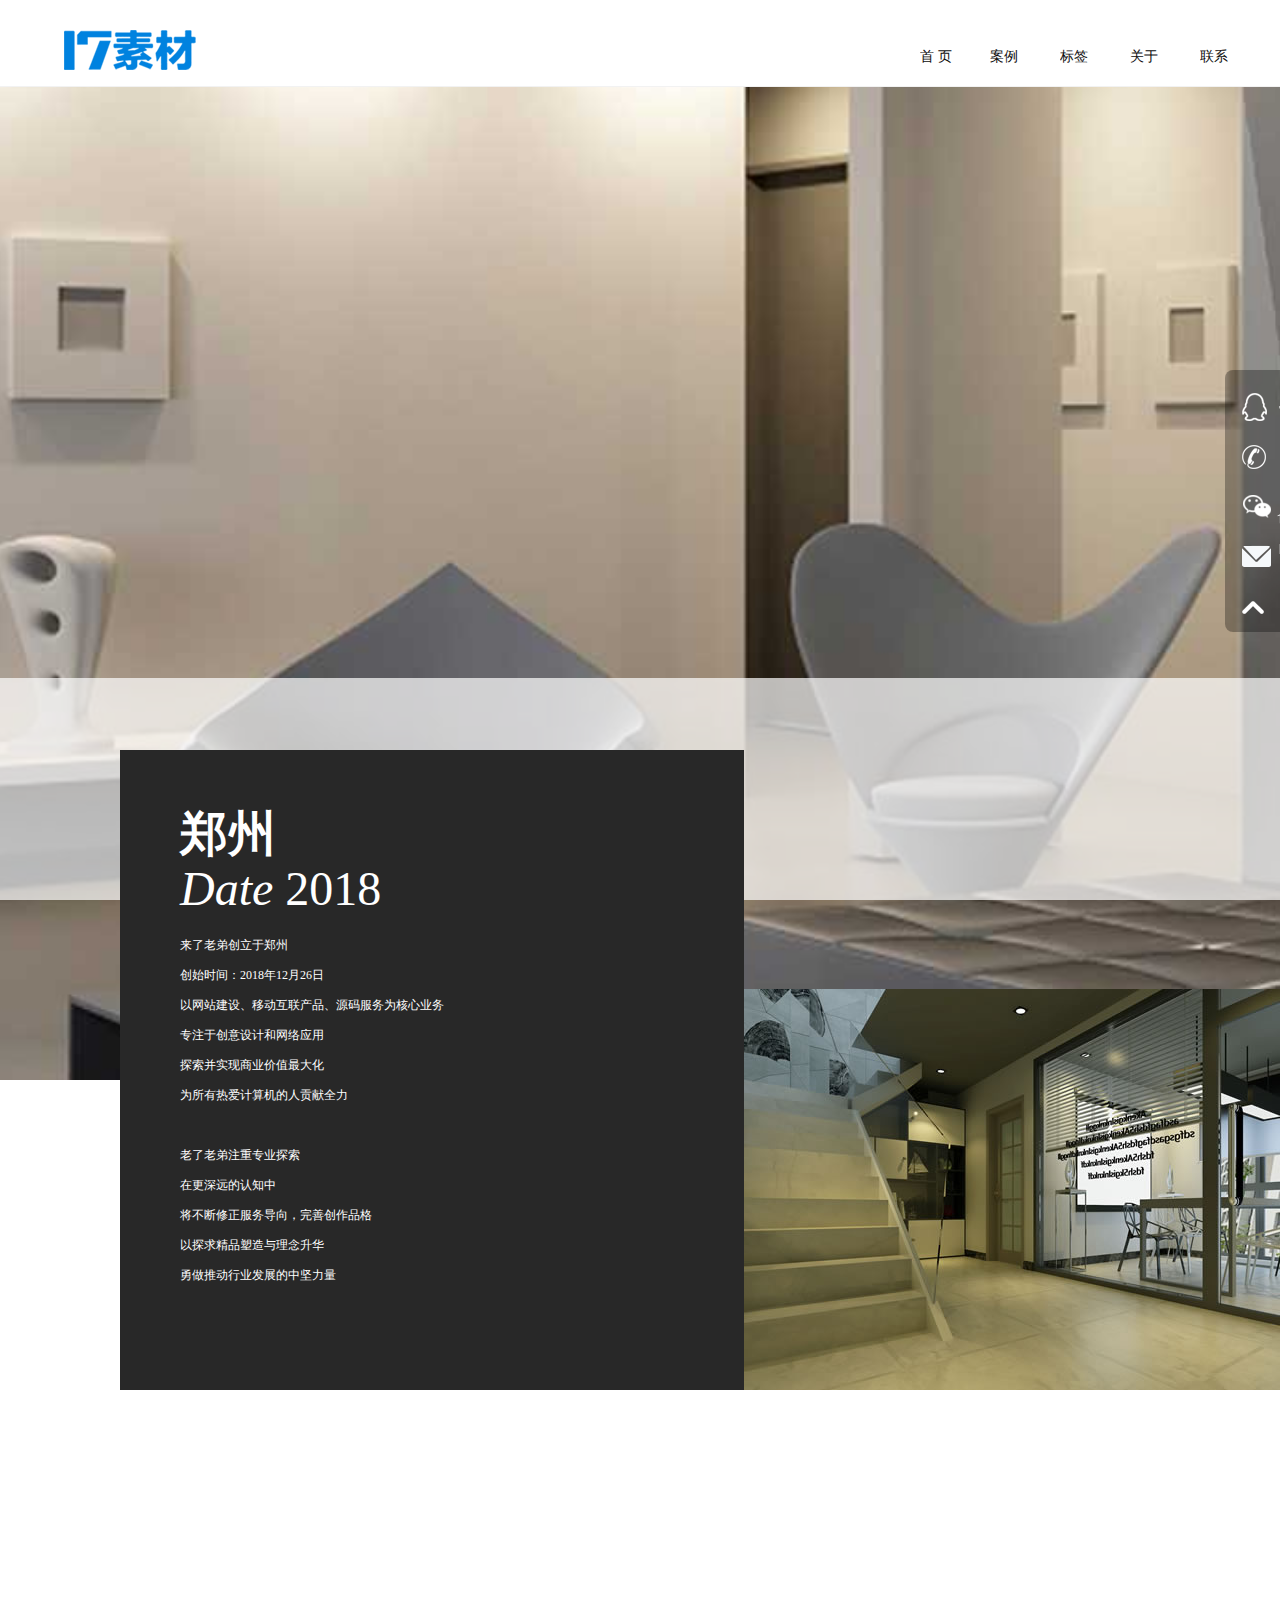
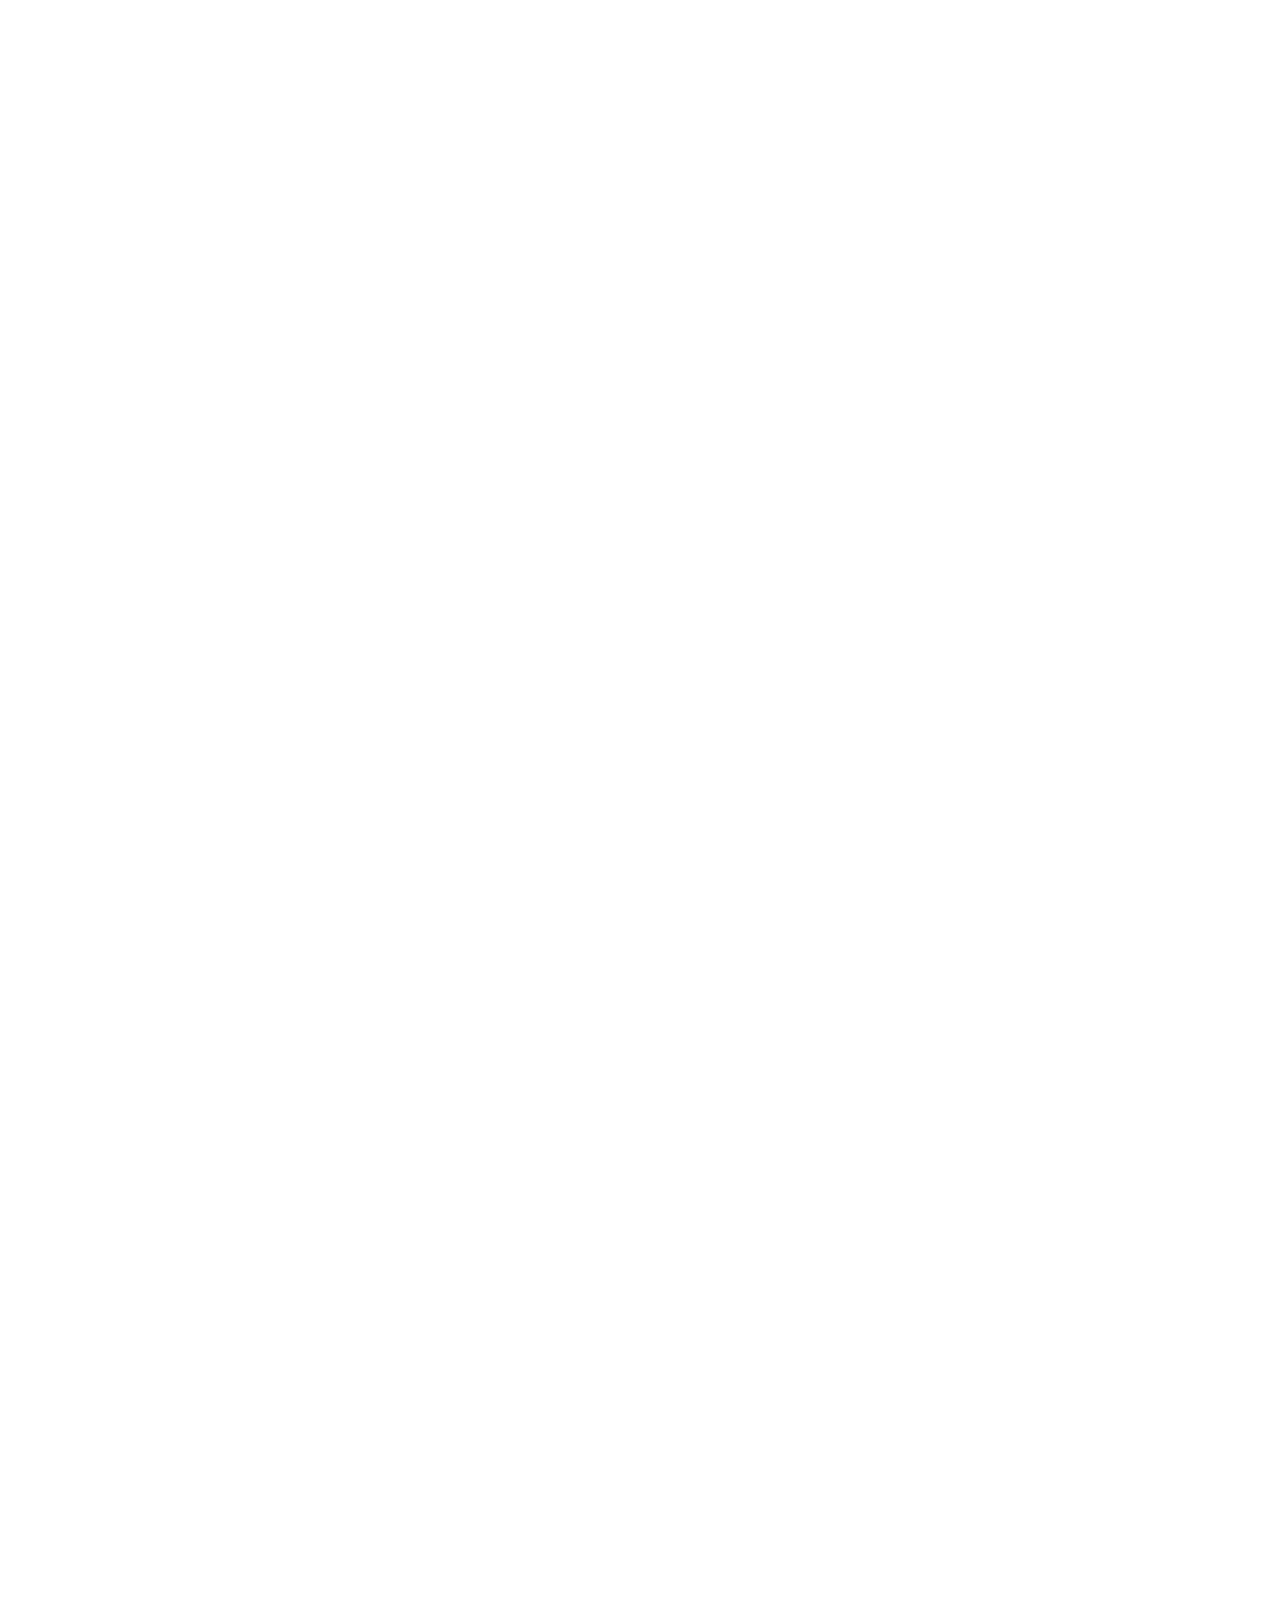
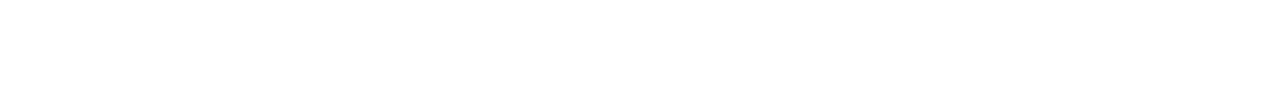
==== commit f4bce2b5: "11" ====
--- a/src/main/webapp/about.html
+++ b/src/main/webapp/about.html
@@ -3,7 +3,7 @@
 <head>
 <meta http-equiv="Content-Type" content="text/html; charset=utf-8" />
 <meta name="renderer" content="webkit">
-<title>皇室科技公司简介-关于皇室科技</title>
+<title>关于我们</title>
 <link rel="stylesheet" href="css/global.css" type="text/css" />
 <link rel="stylesheet" href="css/style1.css" type="text/css" />
 <link rel="stylesheet" href="css/flipmenu.css" type="text/css" />
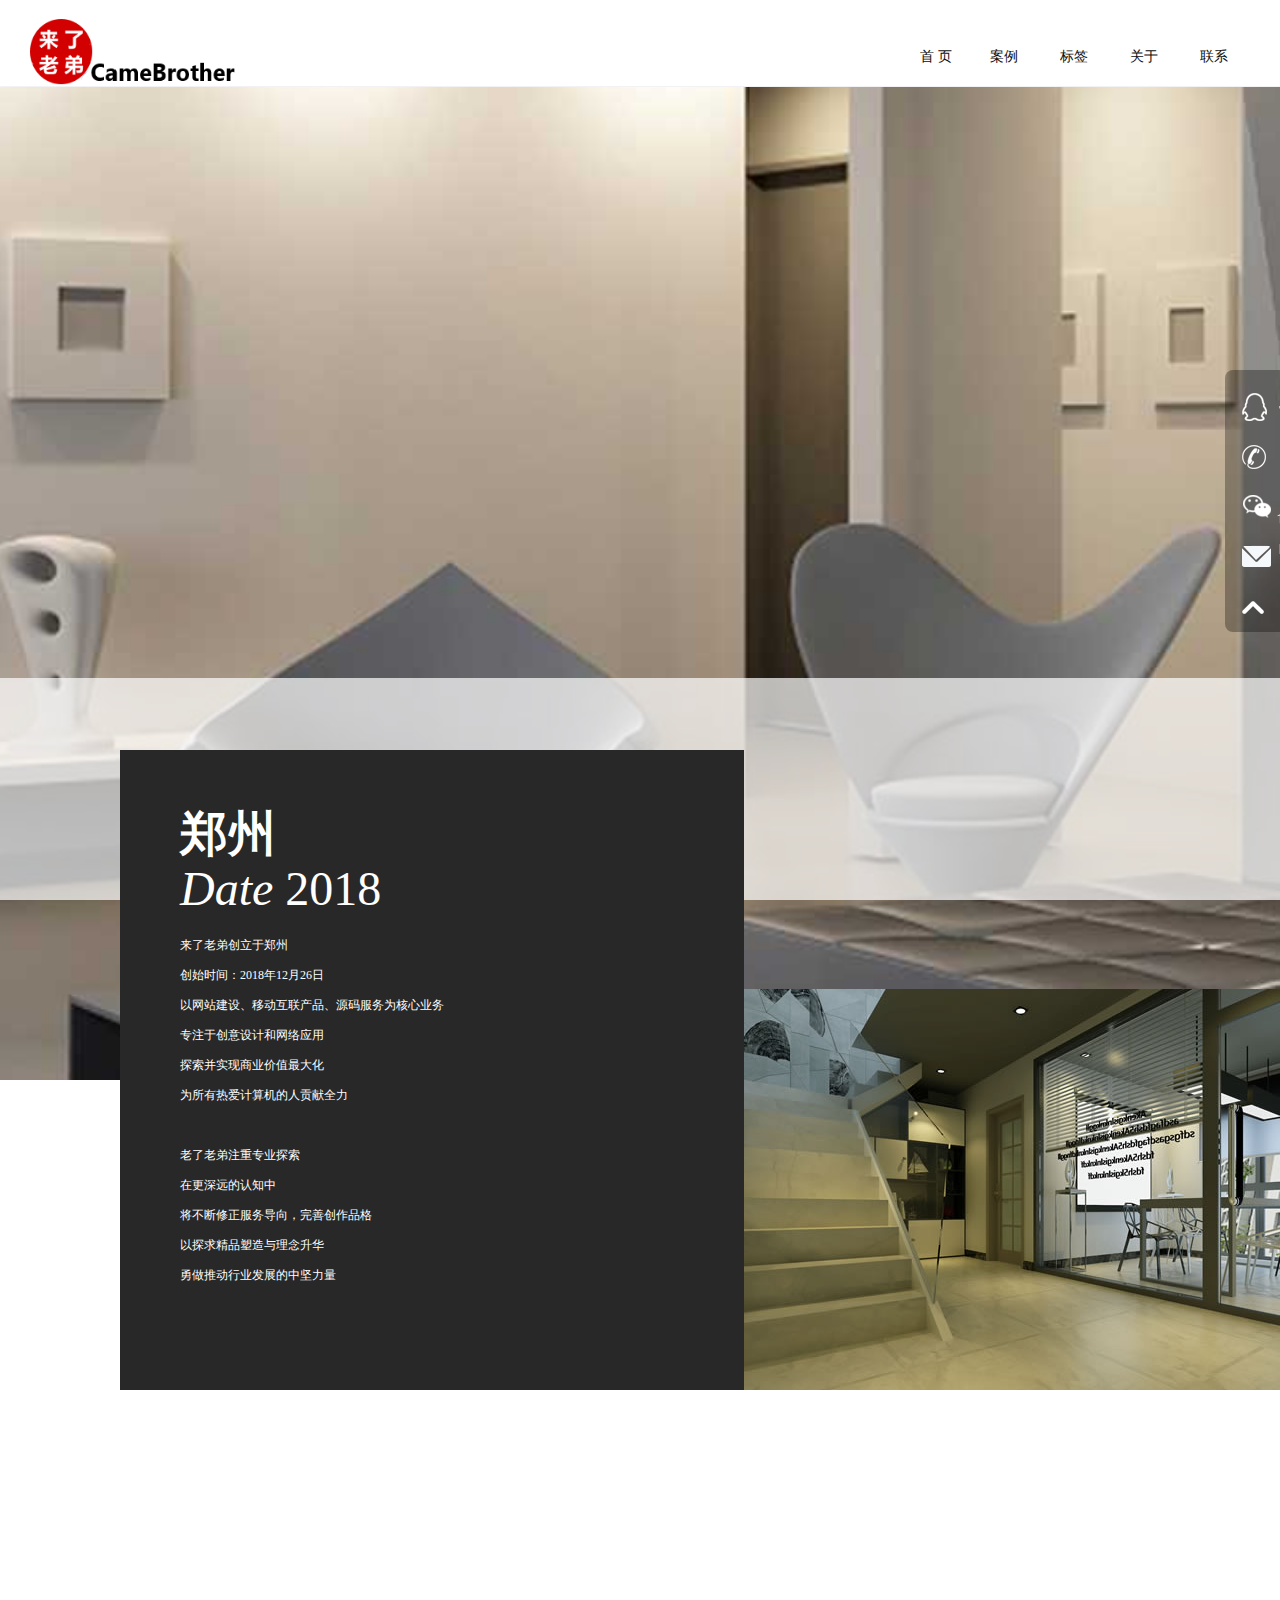
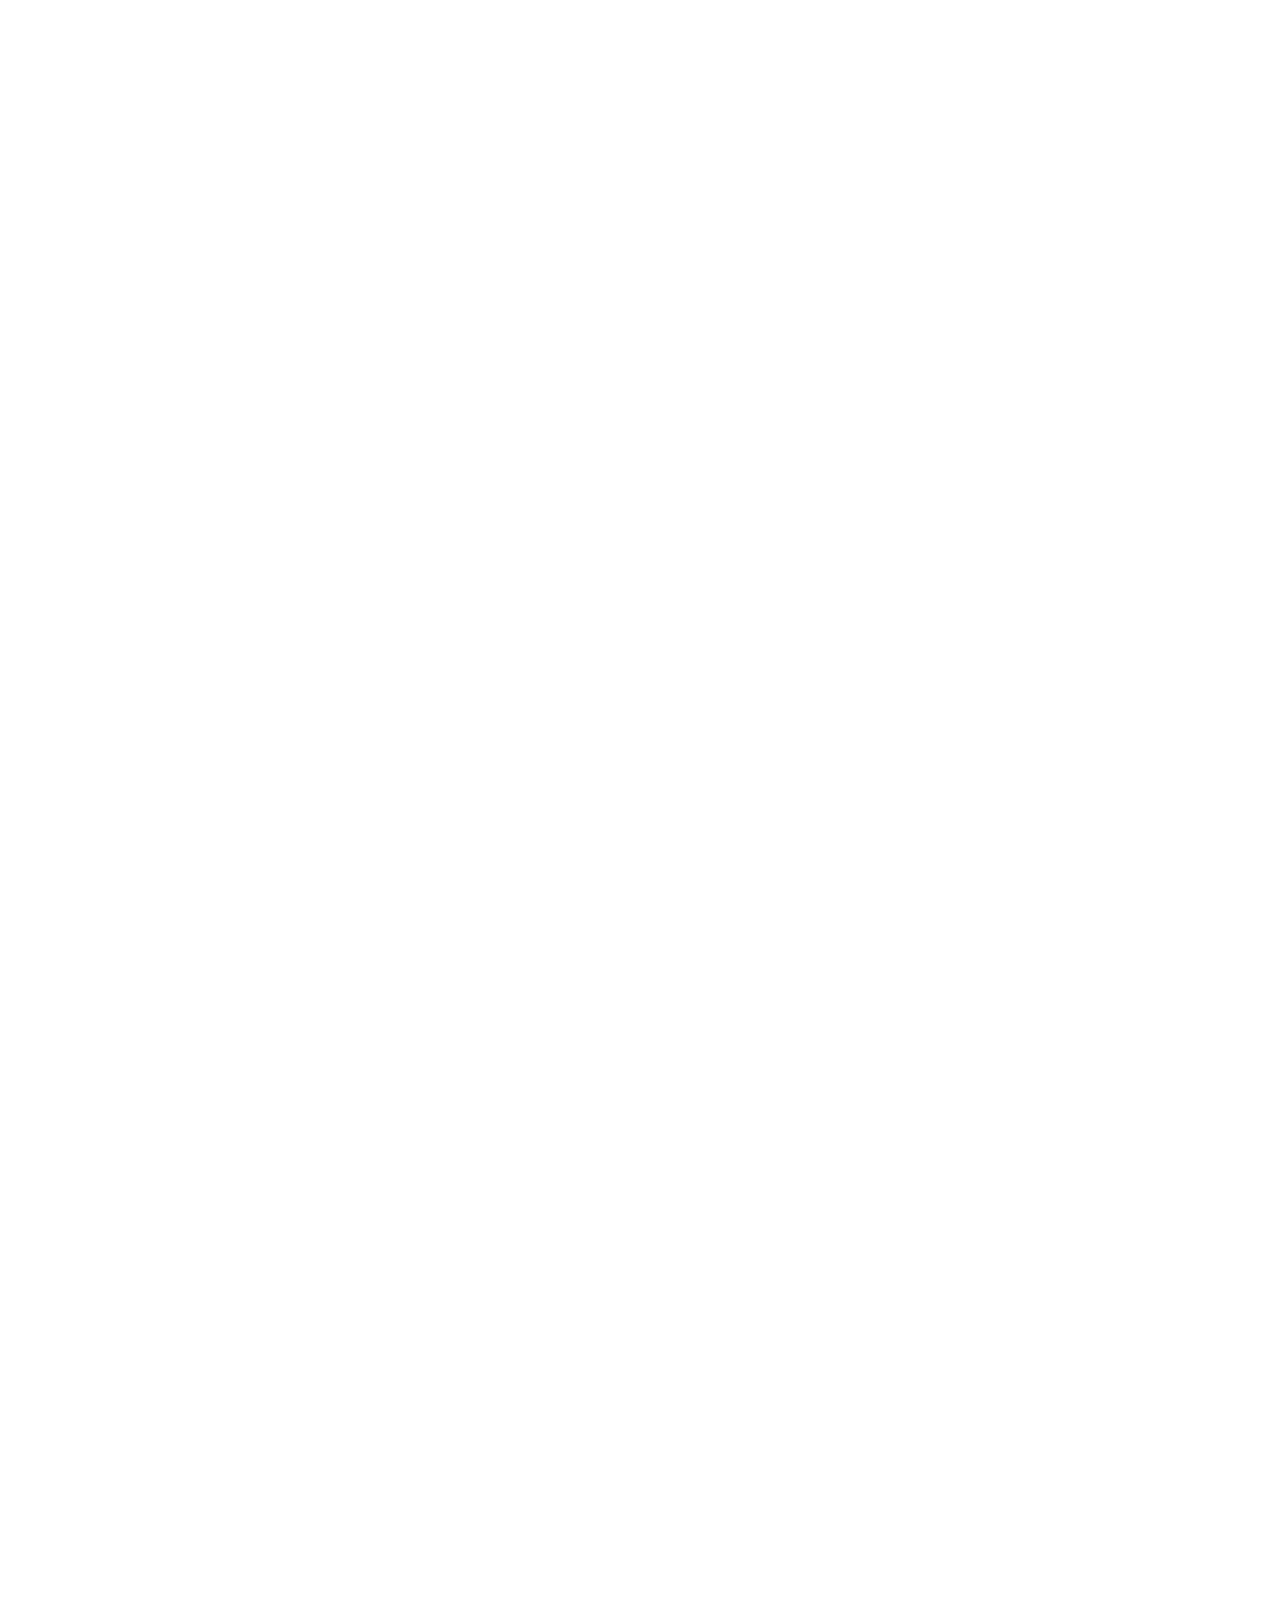
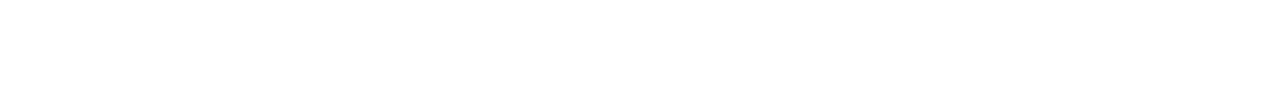
==== commit 8872dd8e: "修改了图片--苗铭和" ====
--- a/src/main/webapp/about.html
+++ b/src/main/webapp/about.html
@@ -29,7 +29,7 @@
 <div id="metop">
   <div id="header">
     <div class="common">
-      <div class="logos"><a href="index.html"><img src="images/lg.png"/></a></div>
+      <div class="logos"><a href="index.html"><img src="images/lg.png"  width="226" height="66"/></a></div>
       <div class="navs">
         <ul id="flip_menu1">
           <li><A href="contact.html">联系</A></li>
@@ -46,8 +46,9 @@
 <div id="metop2">
   <div id="header2">
     <div class="head_left">
-      <div class="logo"><a href="#"><img src="images/lg2.png"/></a></div>
+      <div class="logo"><a href="#"><img src="images/lg2.png" width="226" height="66"/></a></div>
     </div>
+    
     <div class="head_right"><a href="javascript:;" class="open_menu"></a></div>
   </div>
 </div>
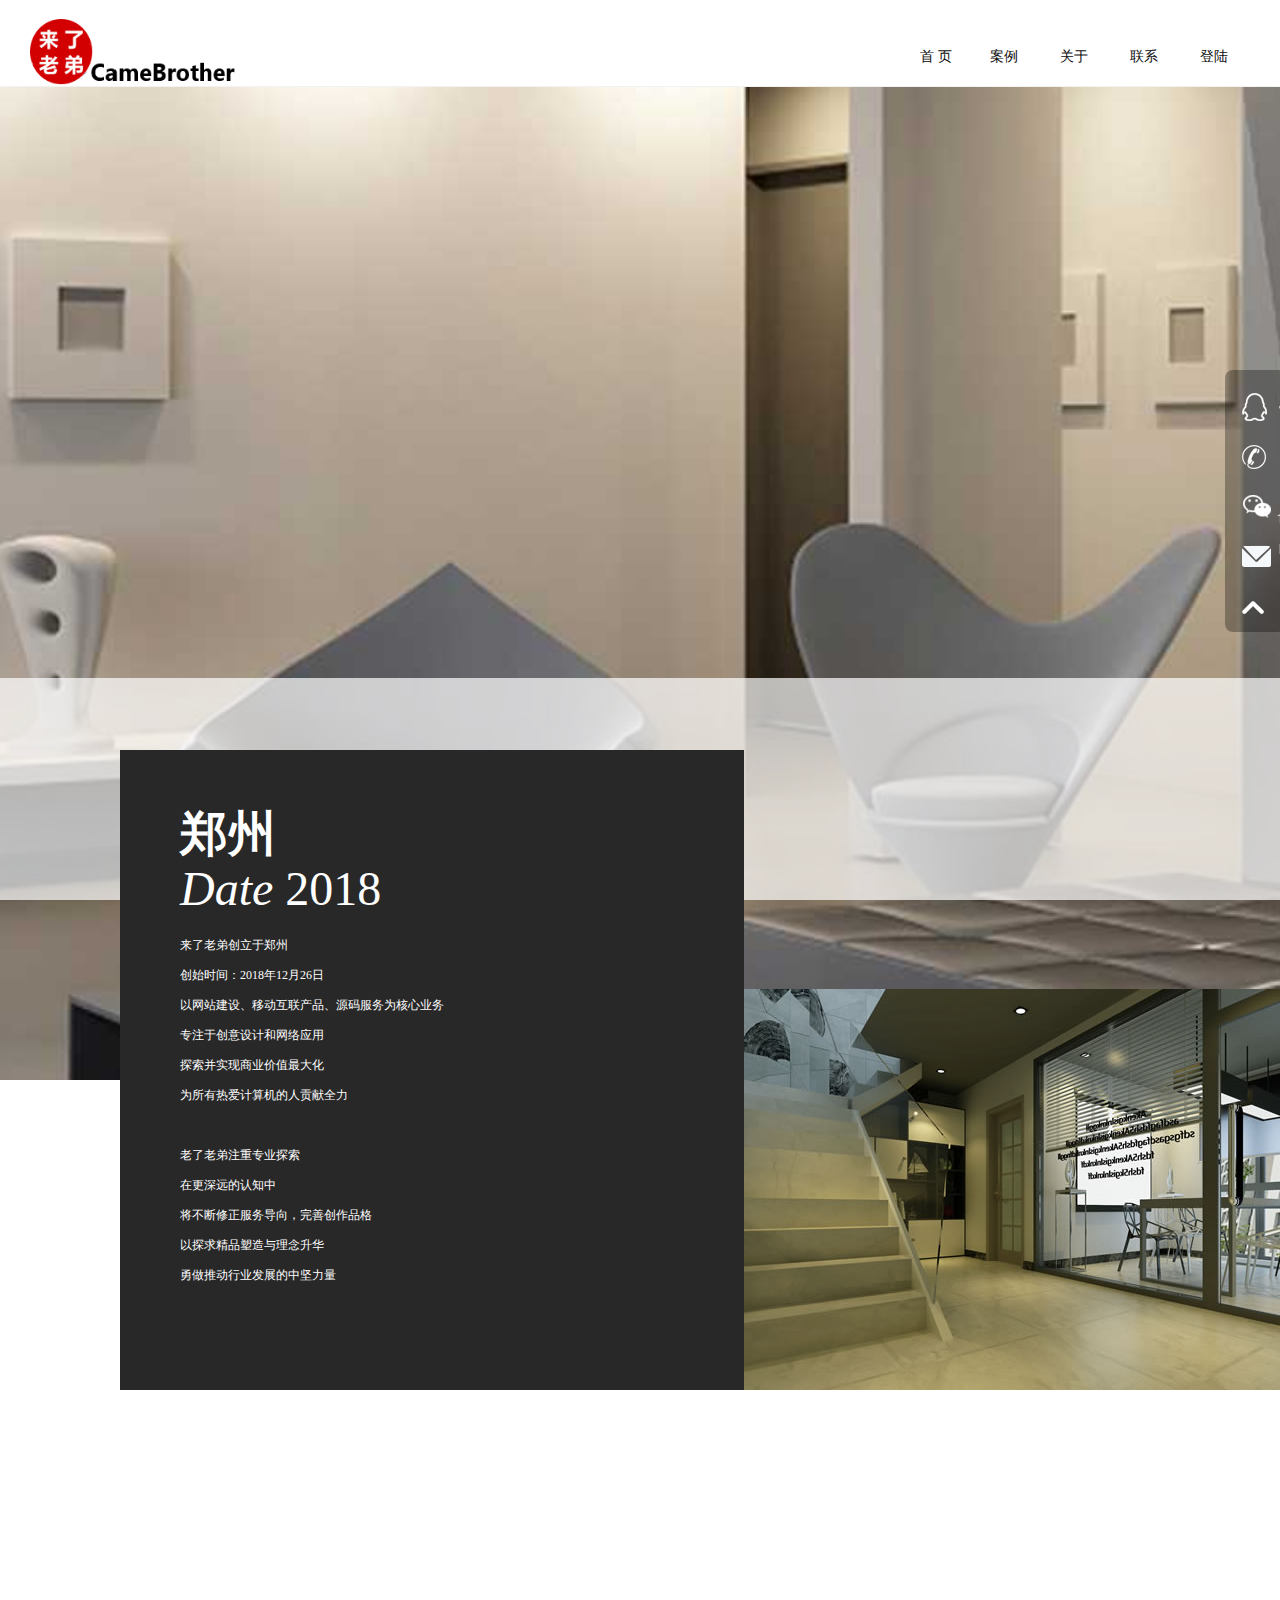
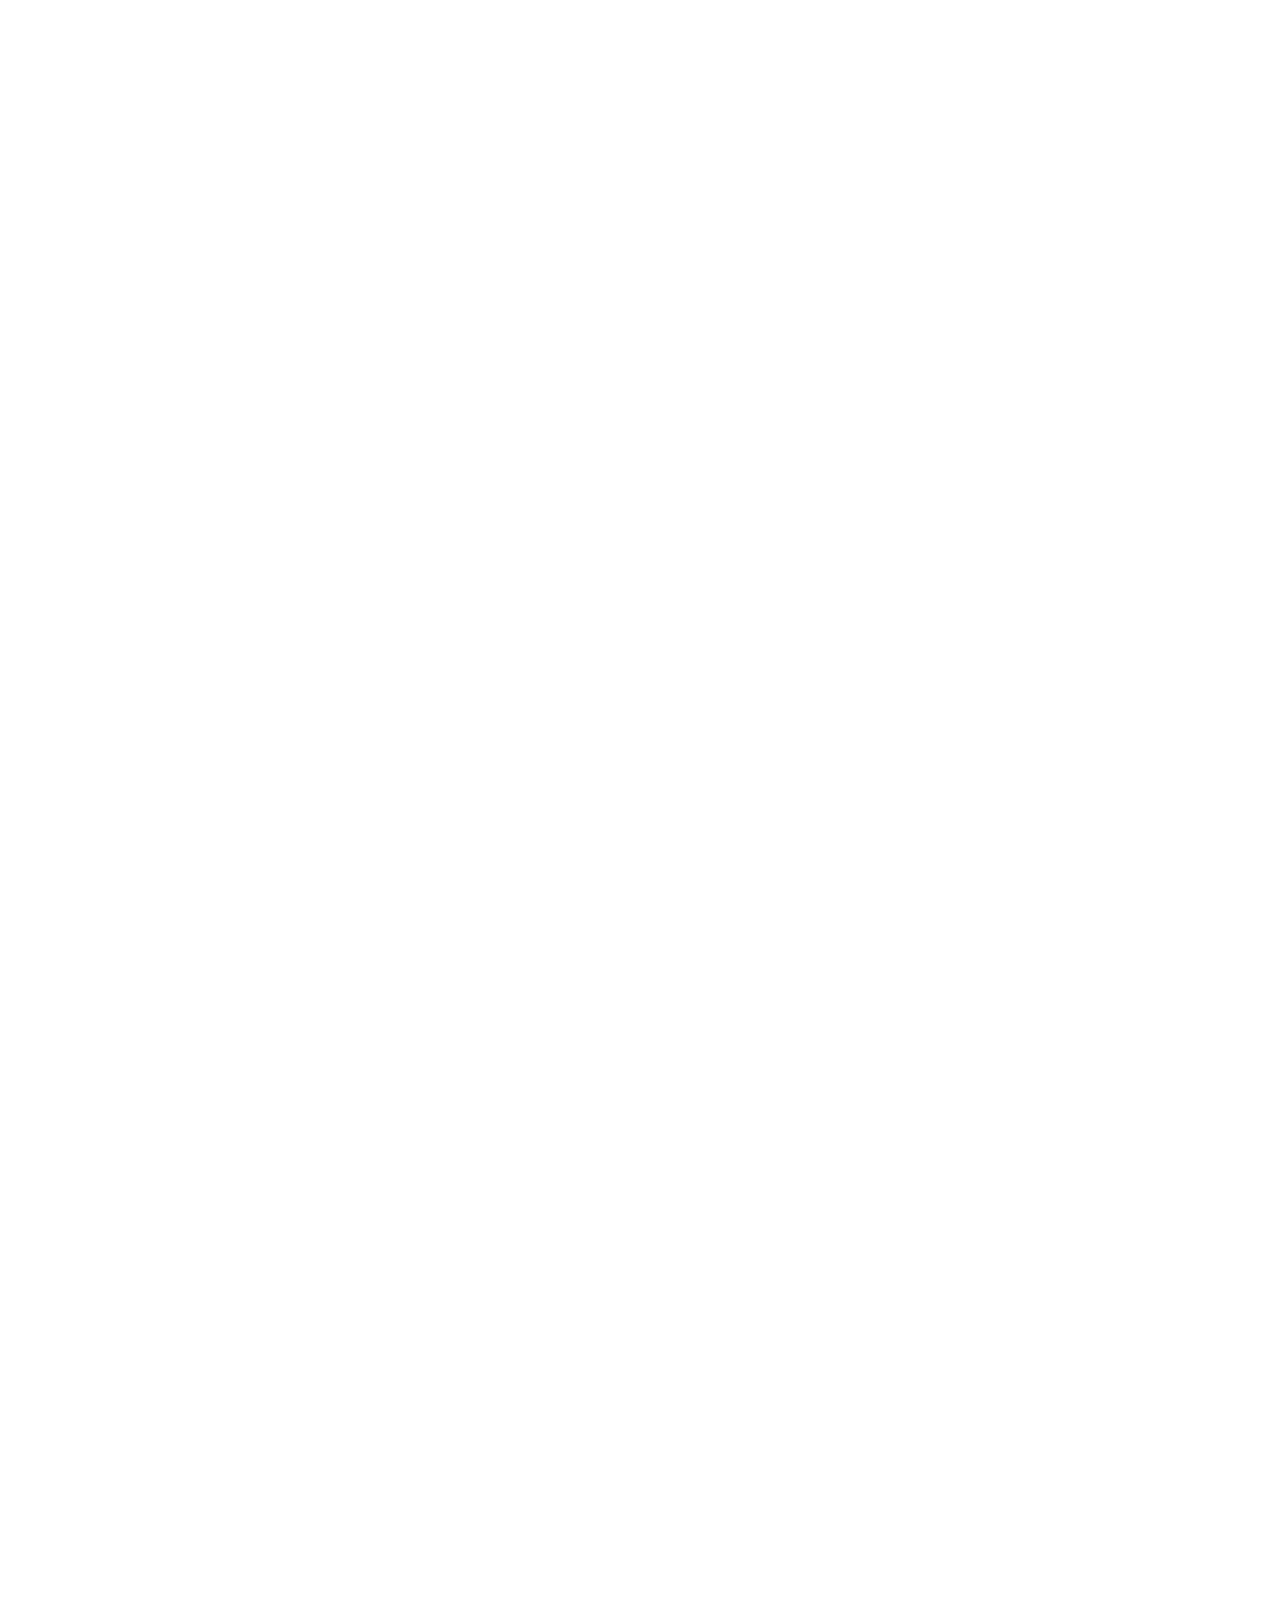
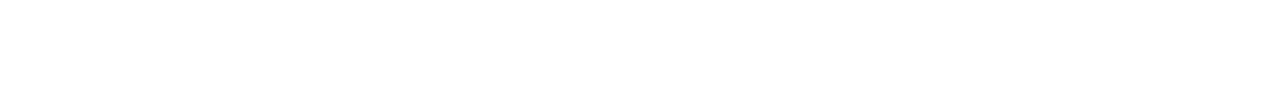
==== commit a65b41d1: "1" ====
--- a/src/main/webapp/about.html
+++ b/src/main/webapp/about.html
@@ -32,9 +32,9 @@
       <div class="logos"><a href="index.html"><img src="images/lg.png"  width="226" height="66"/></a></div>
       <div class="navs">
         <ul id="flip_menu1">
+          <li><A href="login.html">登陆</A></li>
           <li><A href="contact.html">联系</A></li>
-          <li><A href="about.html">关于</A></li>      
-          <li><A href="experience.html">标签</A></li>
+          <li><A href="about.html">关于</A></li>
           <li><A href="works.html">案例</A></li>
           <li><A href="index.html">首 页</A></li>
         </ul>
@@ -52,21 +52,22 @@
     <div class="head_right"><a href="javascript:;" class="open_menu"></a></div>
   </div>
 </div>
-<div id="nav">
-  <div class="nav_top"><a class="logo_menu"><img src="images/logo_menu.png" /></a>
+<div id="nav" >
+  <div class="nav_top"><a class="logo_menu"><img src="images/lg2.png" width="226" height="66"/></a>
     <div class="head_right"><a class="open_menu"></a></div>
   </div>
   <div class="nav_main">
     <h1>Menu</h1>
     <ul>
       <li class="homes">
+
         <h2><a href="index.html">首 页<em>Home</em></a></h2>
       </li>
       <li class="cases">
         <h2><a href="works.html">案 例<em>cases</em></a></h2>
       </li>
       <li class="Experiences">
-        <h2><a href="experience.html">标签<em>Experience</em></a></h2>
+        <h2><a href="experience.html">标签<em>tag</em></a></h2>
       </li>
       <li class="abouts">
         <h2><a href="about.html">关 于<em>About</em></a></h2>
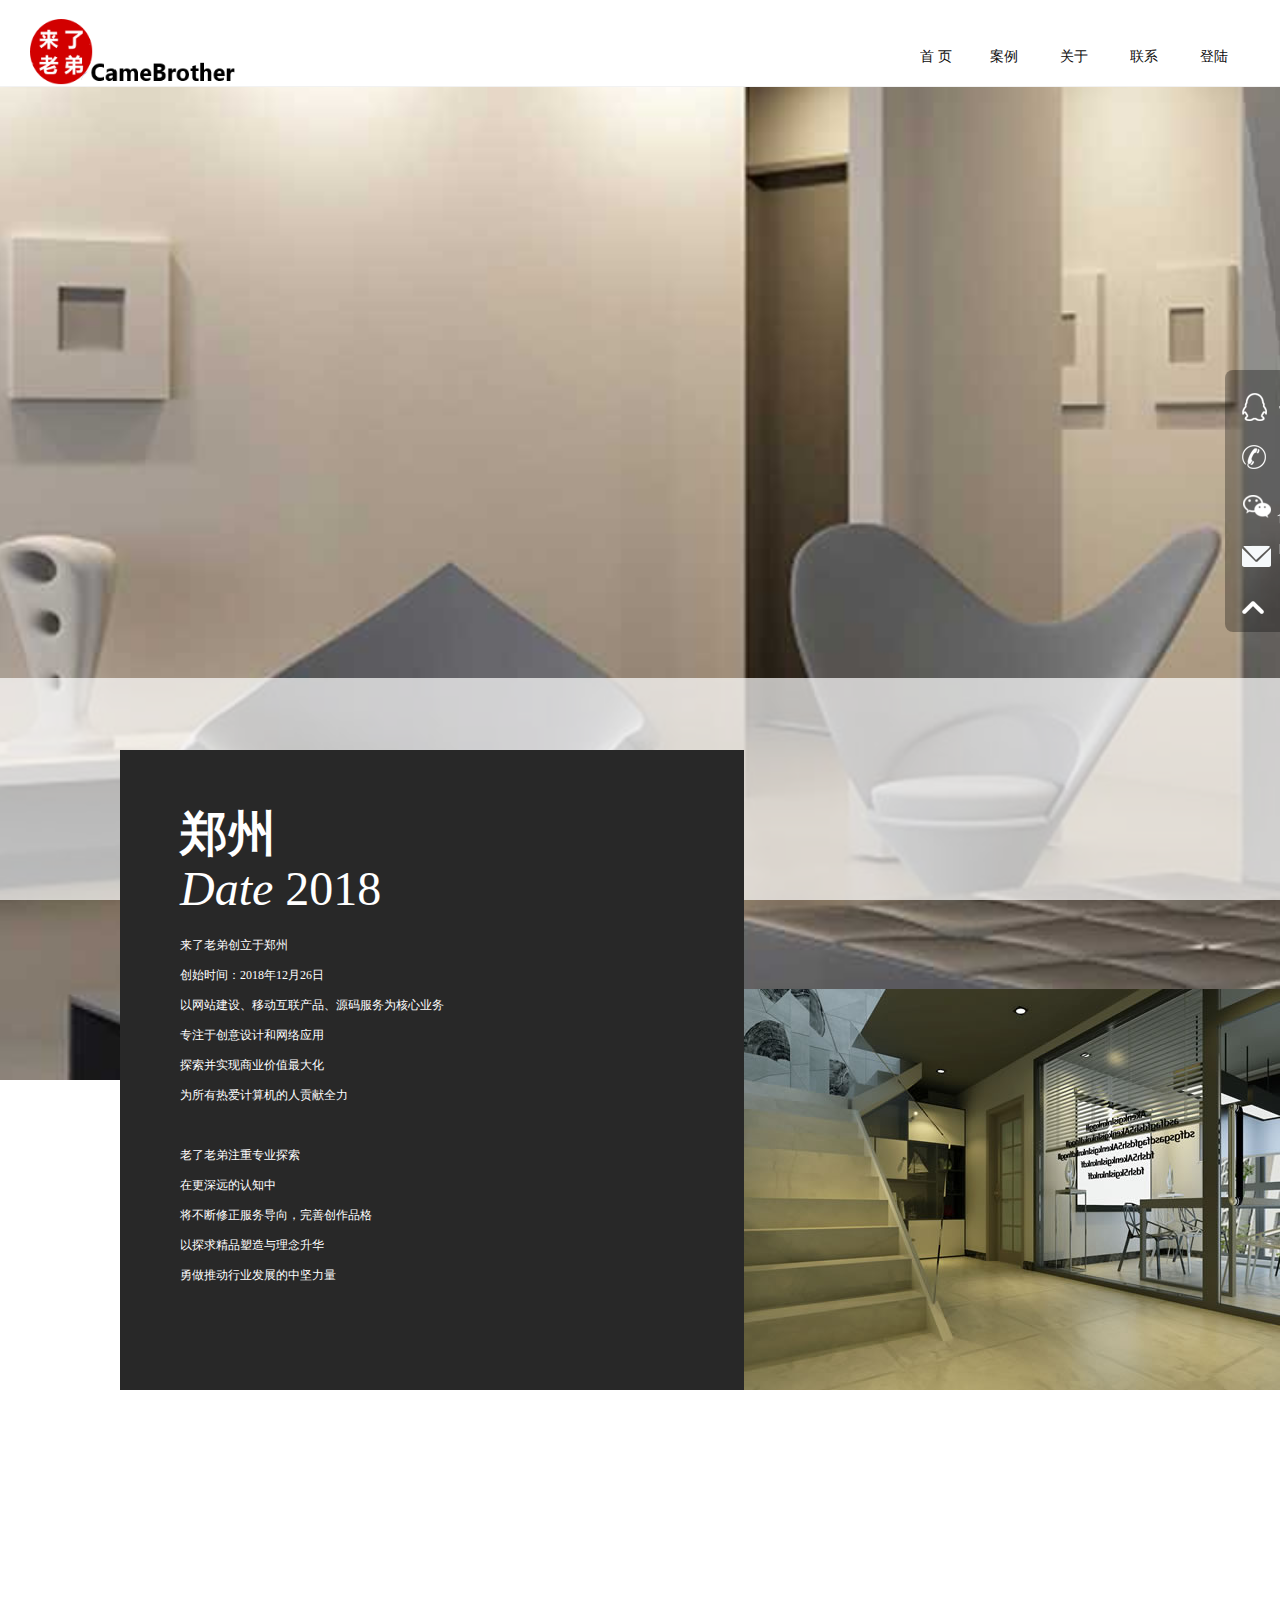
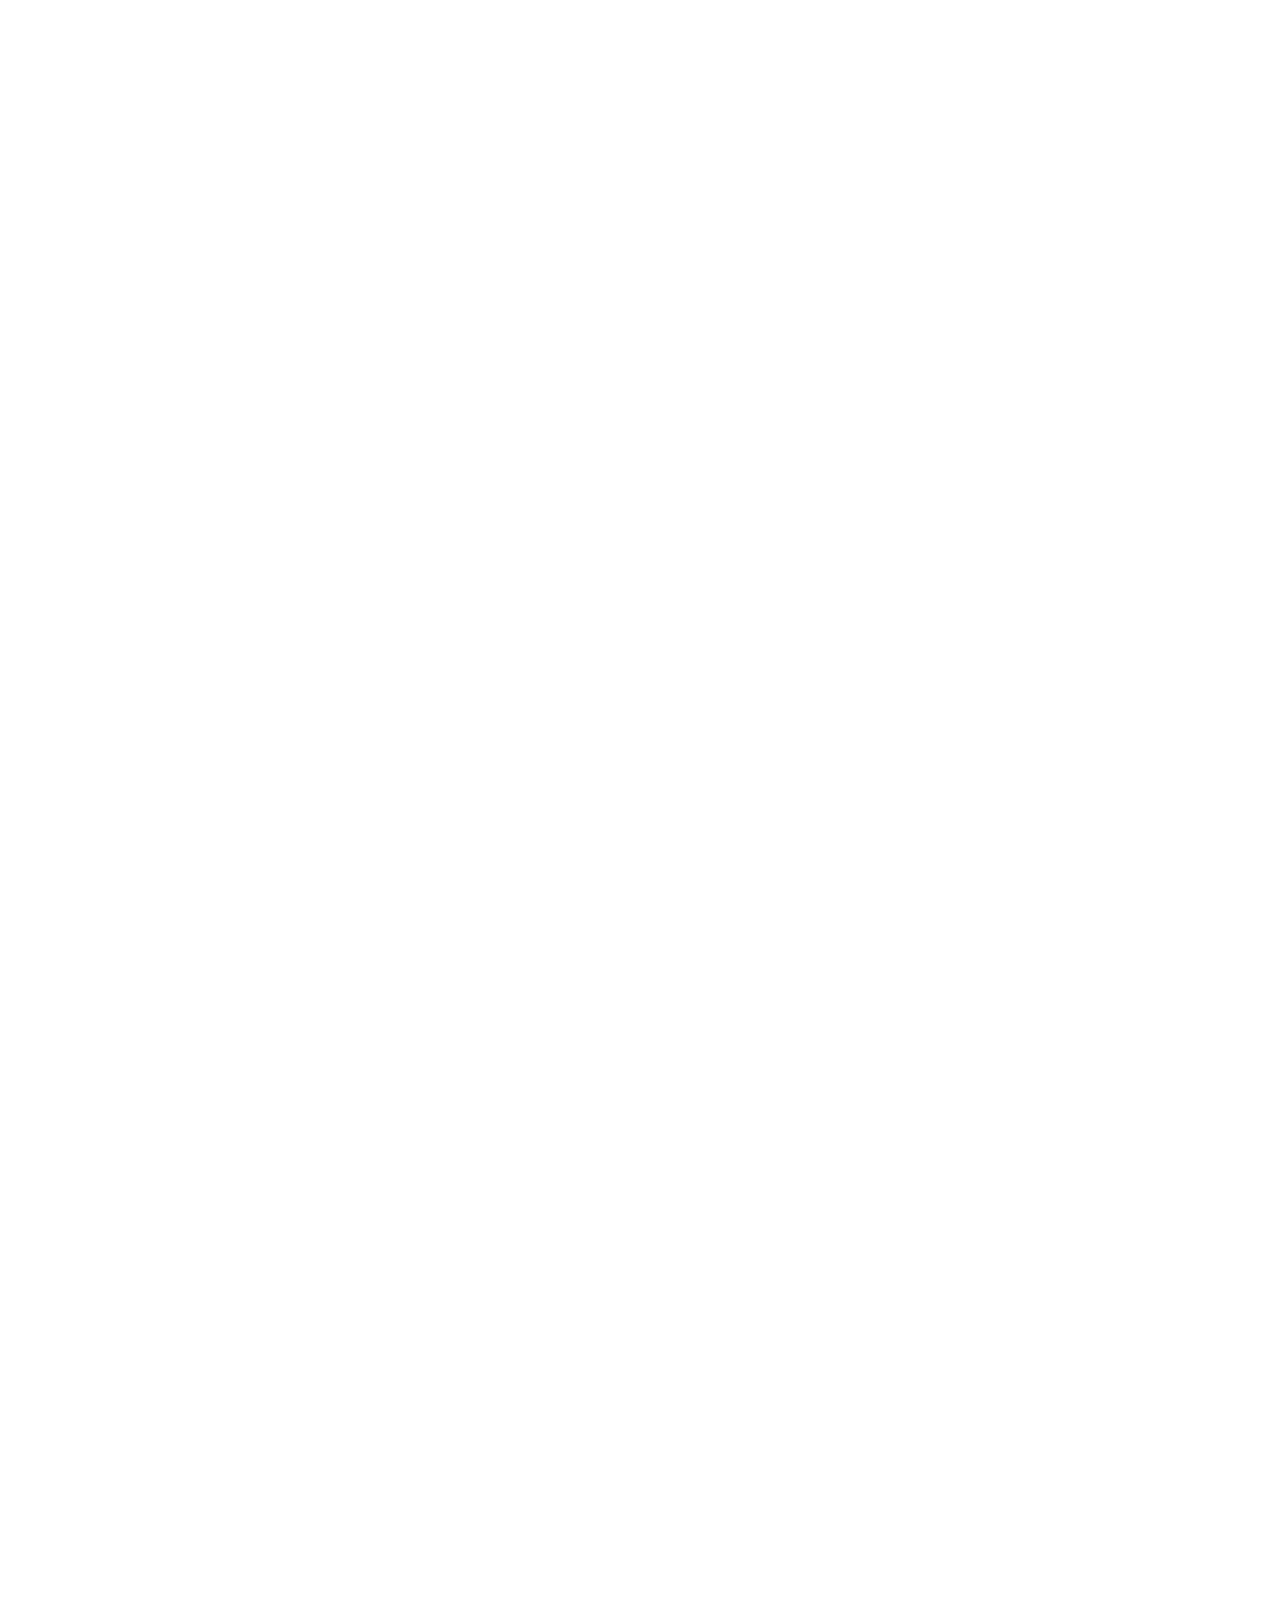
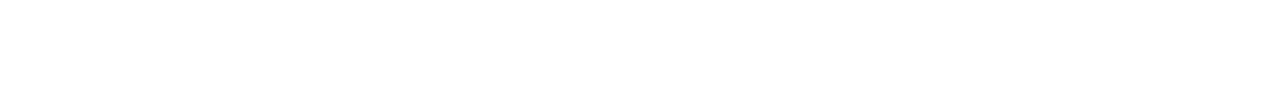
==== commit 2237ca50: "111" ====
--- a/src/main/webapp/about.html
+++ b/src/main/webapp/about.html
@@ -19,11 +19,6 @@
 	});
 </script>
 <script type="text/javascript" src="js/index.js"></script>
-<!--[if lt IE 7 ]>
-<script>
-    DD_belatedPNG.fix('div,img,a,span'); 
-</script>
-<![endif]-->
 </head>
 <body id="sbody" class="home sbody">
 <div id="metop">
